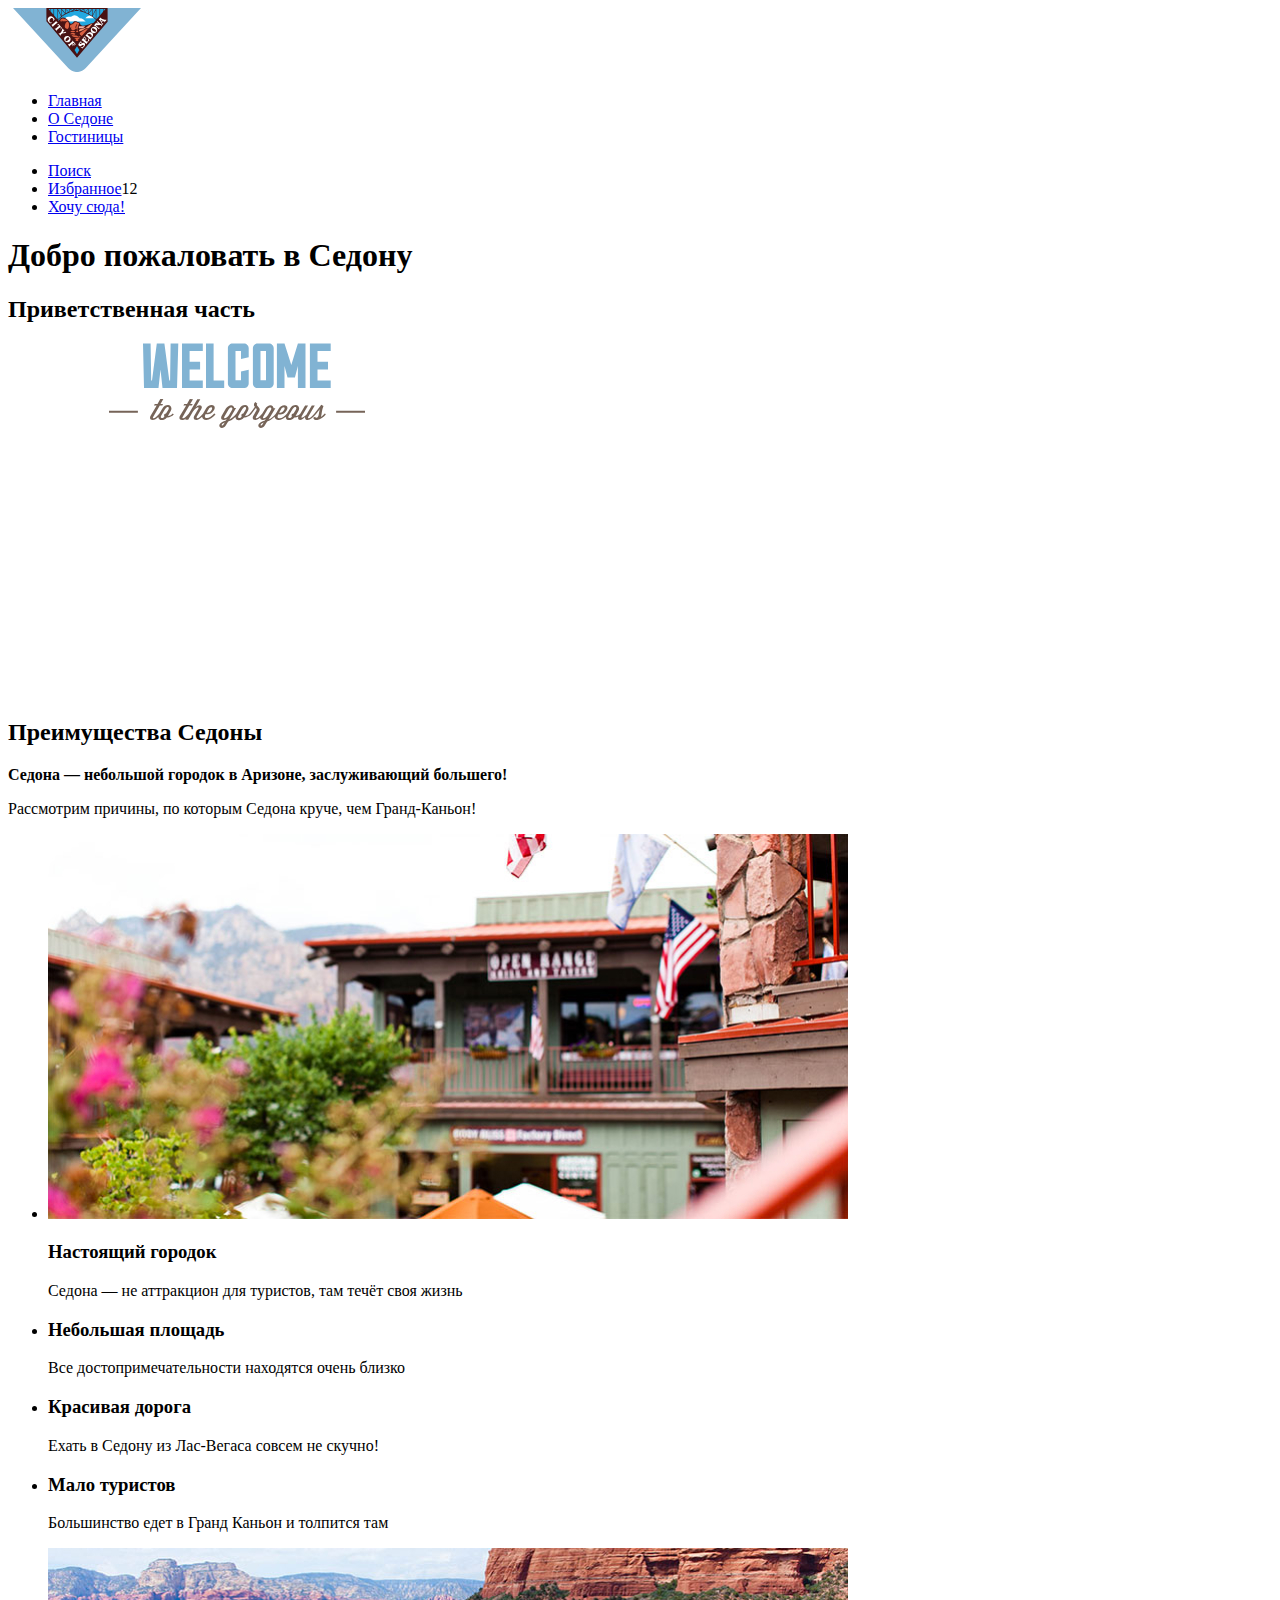
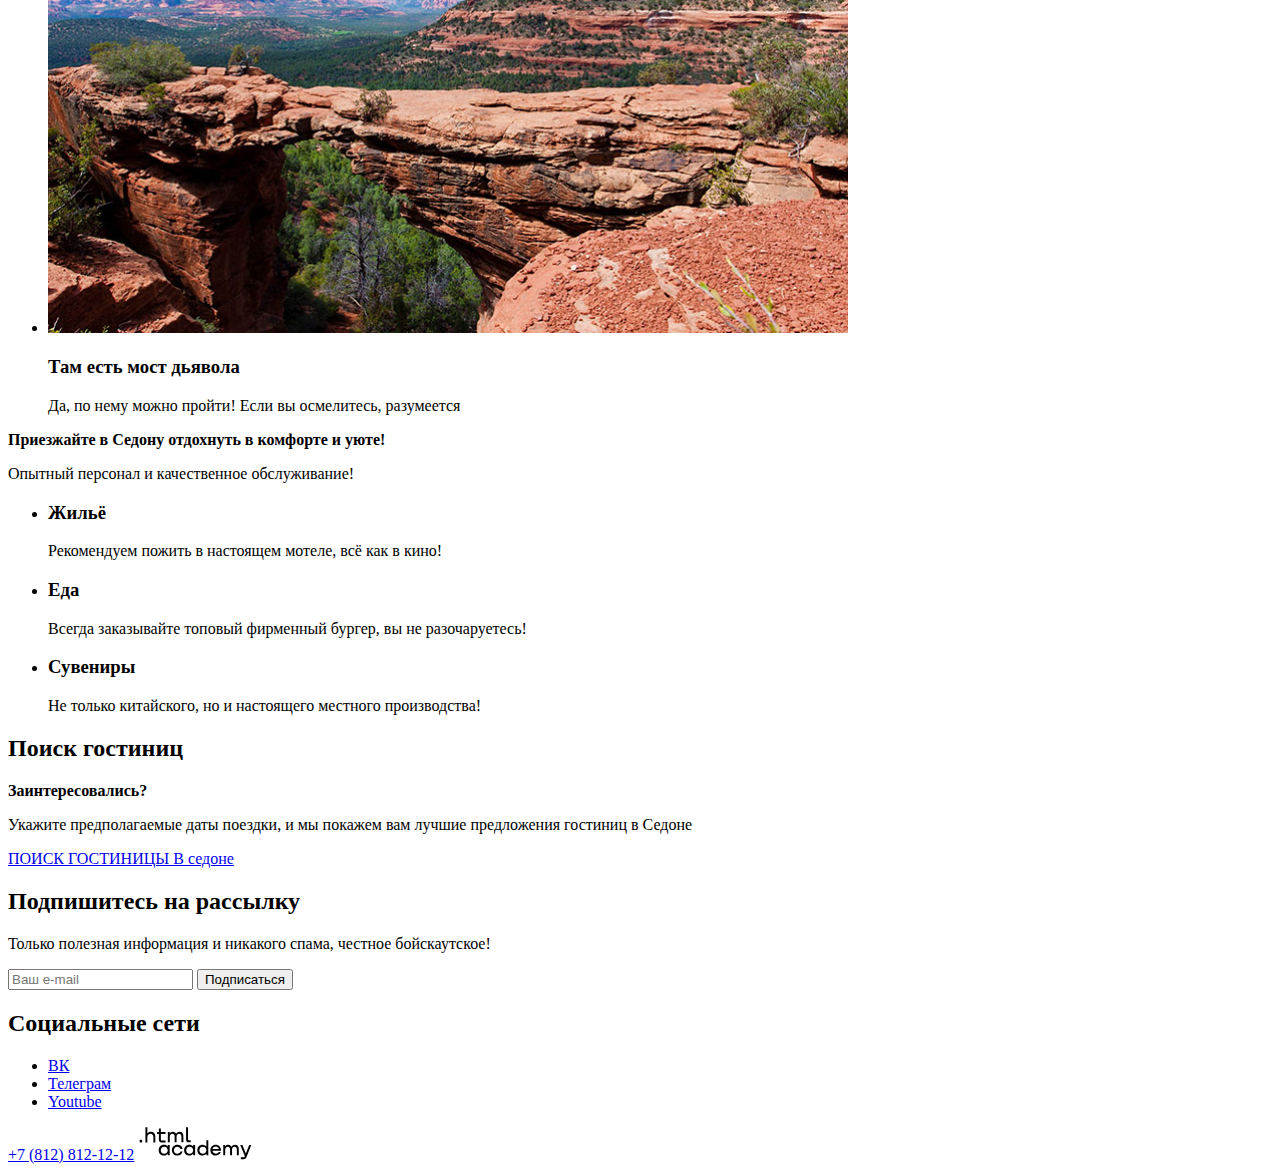
==== index.html @ 22cb0bf2 "Добавляет улучшенные alt подписи к картинкам" ====
<!DOCTYPE html>
<html lang="ru">
  <head>
    <meta charset="utf-8">
    <title>Проект: Седона</title>
  </head>
  <body>
    <header data-test="header" class="page-header">
      <nav class="navigation">
        <a class="city-logo" href="#"><img src="images/logo.svg" width="138" height="64" alt="логотип City of Sedona"></a>
        <ul class="navigation-tabs">
          <li class="navigation-item"><a class="navigation-link active" href="#">Главная</a></li>
          <li class="navigation-item"><a class="navigation-link" href="#">О Седоне</a></li>
          <li class="navigation-item"><a class="navigation-link" href="catalog.html">Гостиницы</a></li>
        </ul>
        <ul class="navigation-list navigation-buttons">
          <li class="navigation-item"><a class="navigation-link" href="#"><span class="visually-hidden">Поиск</span></a></li>
          <li class="navigation-item"><a class="navigation-link" href="#"><span class="visually-hidden">Избранное</span></a><span class="fav_amount">12</span></li>
          <li class="navigation-item"><a class="navigation-link button" href="#">Хочу сюда!</a></li>
        </ul>
      </nav>
    </header>
    <main data-test="main" class="main-index">
      <h1 class="visually-hidden">Добро пожаловать в Седону</h1>
      <section data-test="hero" class="hero">
        <h2 class="visually-hidden">Приветственная часть</h2>
        <img class="welcome text" src="images/welcome.svg" width="458" height="352" alt="Приветственный текст: Welcome to the gorgeous SEDONA. Because the Grand Canyon sucks">
      </section>
      <section data-test="advantages" class="advantages">
        <h2 class="visually-hidden">Преимущества Седоны</h2>
        <b>Седона — небольшой городок в Аризоне, заслуживающий большего!</b>
        <p>Рассмотрим причины, по которым Седона круче, чем Гранд-Каньон!</p>
        <ul class="advantages-list">
          <li class="advantages-item">
            <img class="advantages-img" src="images/buildings.jpg" width="800" height="385" alt="Фото зданий Седоны">
            <h3 class="advantages-title">Настоящий городок</h3>
            <p>Седона — не аттракцион для туристов, там течёт своя жизнь</p>
          </li>
          <li class="advantages-item">
            <h3 class="advantages-title">Небольшая площадь</h3>
            <p>Все достопримечательности находятся очень близко</p>
          </li>
          <li class="advantages-item">
            <h3 class="advantages-title">Красивая дорога</h3>
            <p>Ехать в Седону из Лас-Вегаса совсем не скучно!</p>
          </li>
          <li class="advantages-item">
            <h3 class="advantages-title">Мало туристов</h3>
            <p>Большинство едет в Гранд Каньон и толпится там</p>
          </li>
          <li class="advantages-item">
            <img class="advantages-img" src="images/devil_canyon.jpg" width="800" height="385" alt="Фото ущелья">
            <h3 class="advantages-title">Там есть мост дьявола</h3>
            <p>Да, по нему можно пройти! Если вы осмелитесь, разумеется</p>
          </li>
        </ul>
          <b>Приезжайте в Седону отдохнуть в комфорте и уюте!</b>
          <p>Опытный персонал и качественное обслуживание!</p>
        <ul class="advantages-buttons">
          <li>
            <h3>Жильё</h3>
            <p>Рекомендуем пожить в настоящем мотеле, всё как в кино!</p>
          </li>
          <li>
            <h3>Еда</h3>
            <p>Всегда заказывайте топовый фирменный бургер, вы не разочаруетесь!</p>
          </li>
          <li>
            <h3>Сувениры</h3>
            <p>Не только китайского, но и настоящего местного производства!</p>
          </li>
        </ul>
      </section>
      <section class="room-search" data-test="search">
        <h2 class='visually-hidden'>Поиск гостиниц</h2>
       <b>Заинтересовались?</b>
       <p>Укажите предполагаемые даты поездки, и мы покажем вам лучшие предложения гостиниц в Седоне</p>
        <a href="catalog.html" class="button">ПОИСК ГОСТИНИЦЫ В седоне</a>
      </section>
    </main>
    <footer class="page-footer" data-test="footer">
      <section data-test="subscribe" class="subscription">
        <h2>Подпишитесь на рассылку</h2>
        <p>Только полезная информация и никакого спама, честное бойскаутское!</p>
        <form class="subscription-form" action="https://echo.htmlacademy.ru/" method="post">
          <input class="field" placeholder="Ваш e-mail" name="subscription-email">
          <button class="button subscription-button" type="submit">Подписаться</button>
        </form>
      </section>
      <section class="footer-social">
        <h2 class="visually-hidden">Социальные сети</h2>
        <ul class="footer-social-list">
          <li><a class="button" href="https://vk.com/htmlacademy"><span class="visually-hidden">ВК</span></a></li>
          <li><a class="button" href="https://t.me/htmlacademy"><span class="visually-hidden">Телеграм</span></a></li>
          <li><a class="button" href="https://www.youtube.com/user/htmlacademyru"><span class="visually-hidden">Youtube</span></a></li>
        </ul>
      </section>
      <a class="footer-phone" href="tel:+78128121212">+7 (812) 812-12-12</a>
      <a class="logo-html-academy" href="https://htmlacademy.ru/"><img src='images/html_academy_logo.svg' width="115" height="33" alt='Логотип HTML Academy'></a>
    </footer>
  </body>
</html>
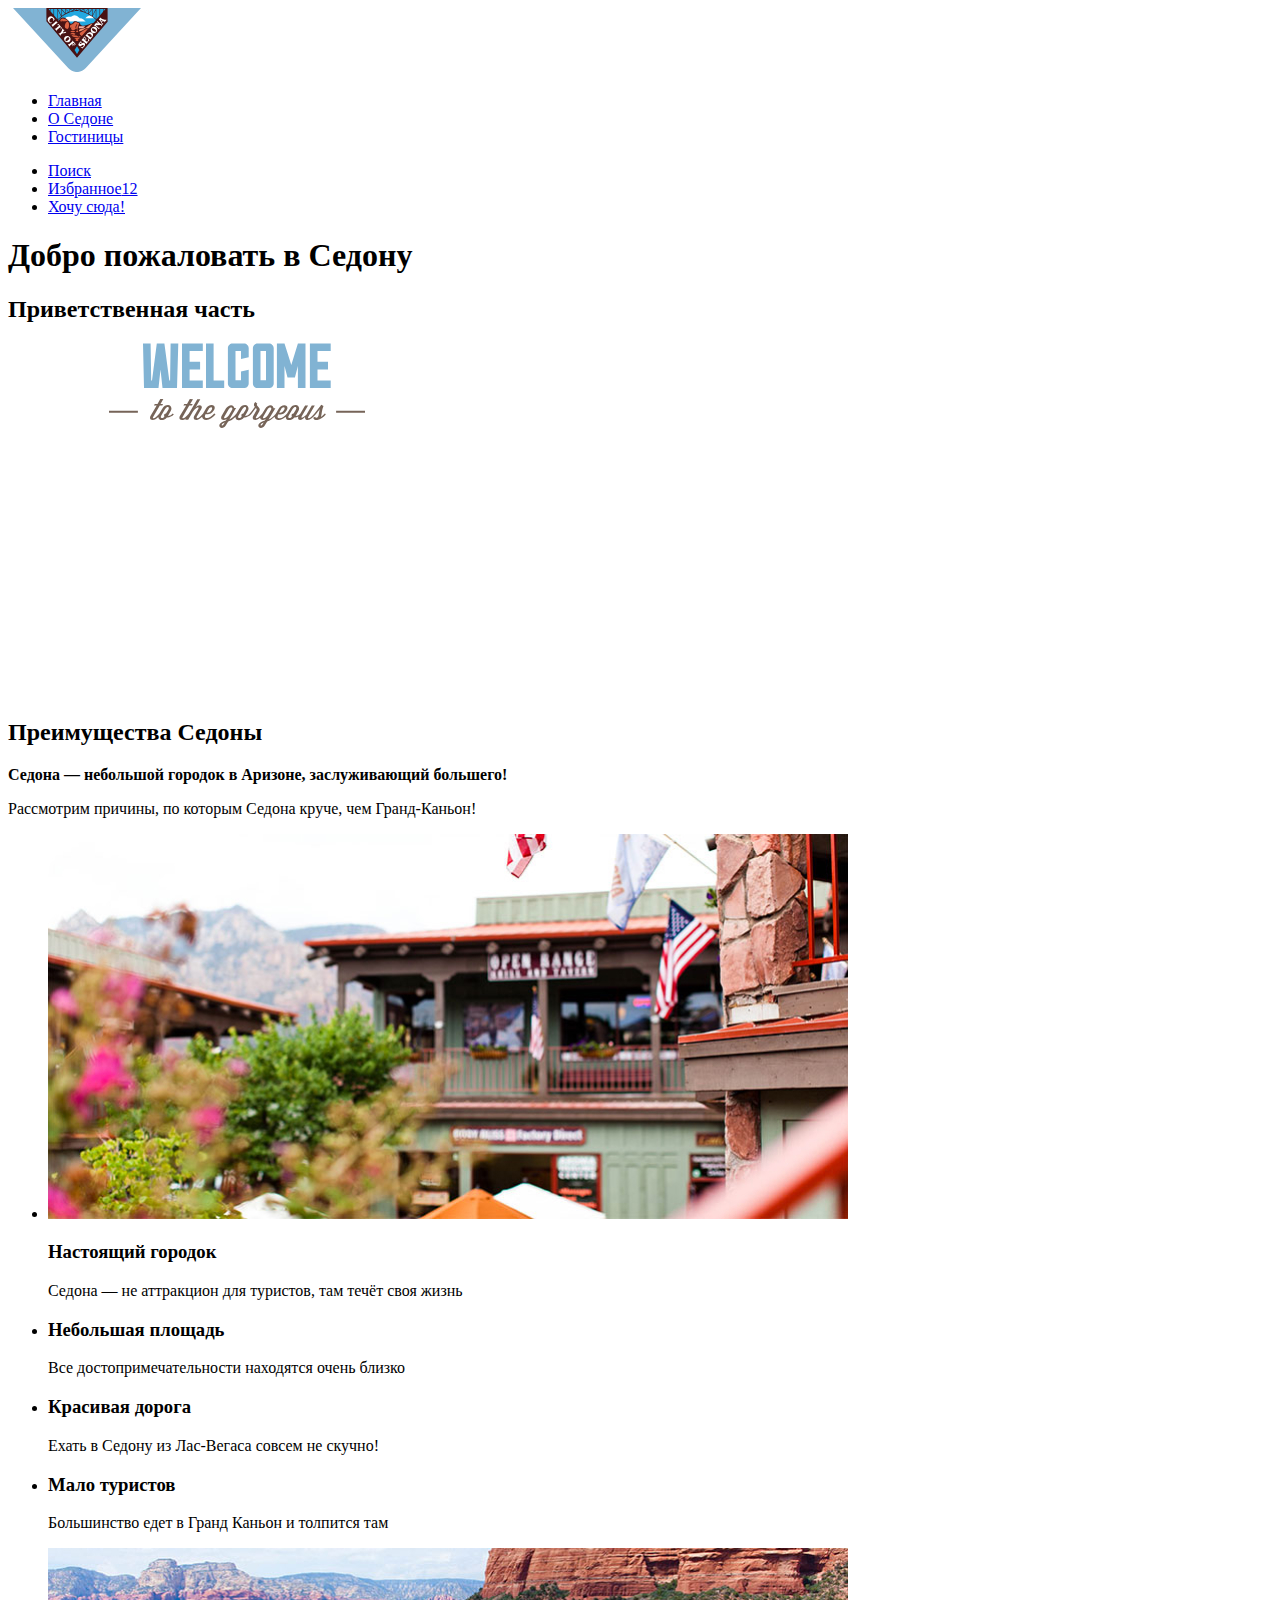
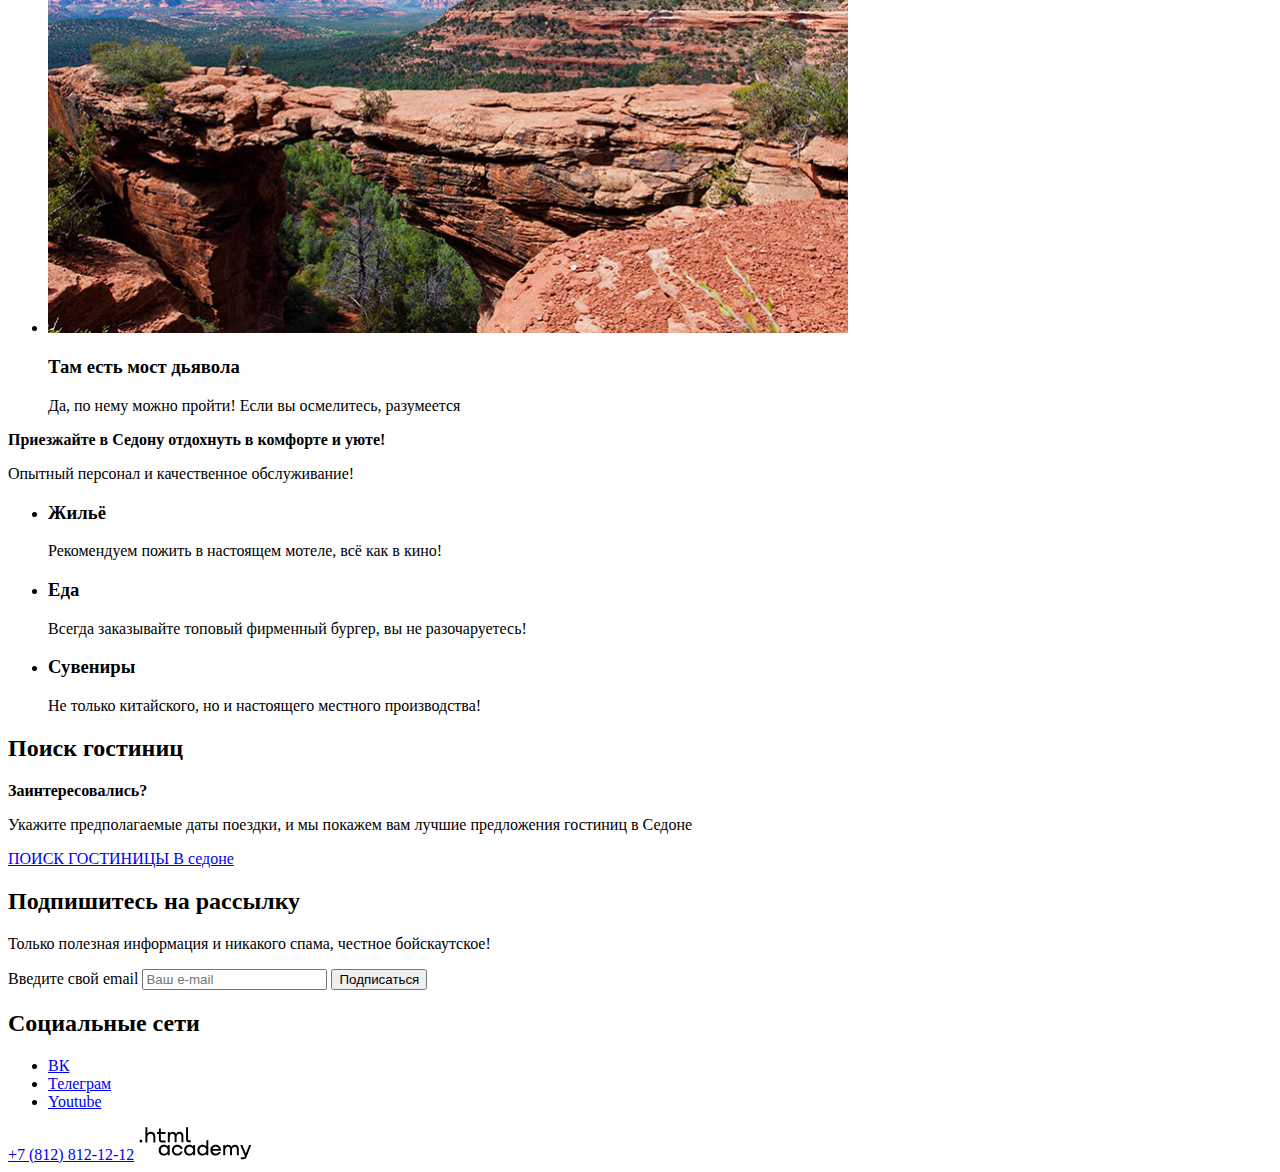
==== commit 52bc626a: "Добавляет разметку с правками после консультации" ====
--- a/index.html
+++ b/index.html
@@ -7,16 +7,30 @@
   <body>
     <header data-test="header" class="page-header">
       <nav class="navigation">
-        <a class="city-logo" href="#"><img src="images/logo.svg" width="138" height="64" alt="логотип City of Sedona"></a>
+        <a class="city-logo" href="index.html">
+          <img src="images/logo.svg" width="138" height="64" alt="логотип City of Sedona">
+        </a>
         <ul class="navigation-tabs">
-          <li class="navigation-item"><a class="navigation-link active" href="#">Главная</a></li>
-          <li class="navigation-item"><a class="navigation-link" href="#">О Седоне</a></li>
-          <li class="navigation-item"><a class="navigation-link" href="catalog.html">Гостиницы</a></li>
+          <li class="navigation-item">
+            <a class="navigation-link active" href="index.html">Главная</a>
+          </li>
+          <li class="navigation-item">
+            <a class="navigation-link" href="#">О Седоне</a>
+          </li>
+          <li class="navigation-item">
+            <a class="navigation-link" href="catalog.html">Гостиницы</a>
+          </li>
         </ul>
         <ul class="navigation-list navigation-buttons">
-          <li class="navigation-item"><a class="navigation-link" href="#"><span class="visually-hidden">Поиск</span></a></li>
-          <li class="navigation-item"><a class="navigation-link" href="#"><span class="visually-hidden">Избранное</span></a><span class="fav_amount">12</span></li>
-          <li class="navigation-item"><a class="navigation-link button" href="#">Хочу сюда!</a></li>
+          <li class="navigation-item">
+            <a class="navigation-link" href="#"><span class="visually-hidden">Поиск</span></a>
+          </li>
+          <li class="navigation-item">
+            <a class="navigation-link" href="#"><span class="visually-hidden">Избранное</span><span class="fav_amount">12</span></a>
+          </li>
+          <li class="navigation-item">
+            <a class="navigation-link button" href="#">Хочу сюда!</a>
+          </li>
         </ul>
       </nav>
     </header>
@@ -24,7 +38,7 @@
       <h1 class="visually-hidden">Добро пожаловать в Седону</h1>
       <section data-test="hero" class="hero">
         <h2 class="visually-hidden">Приветственная часть</h2>
-        <img class="welcome text" src="images/welcome.svg" width="458" height="352" alt="Приветственный текст: Welcome to the gorgeous SEDONA. Because the Grand Canyon sucks">
+        <img class="welcome-text" src="images/welcome.svg" width="458" height="352" alt="Приветственный текст: Welcome to the gorgeous SEDONA. Because the Grand Canyon sucks">
       </section>
       <section data-test="advantages" class="advantages">
         <h2 class="visually-hidden">Преимущества Седоны</h2>
@@ -83,20 +97,29 @@
         <h2>Подпишитесь на рассылку</h2>
         <p>Только полезная информация и никакого спама, честное бойскаутское!</p>
         <form class="subscription-form" action="https://echo.htmlacademy.ru/" method="post">
-          <input class="field" placeholder="Ваш e-mail" name="subscription-email">
+          <label for="mail-field" class="visually-hidden">Введите свой email</label>
+          <input id="mail-field" class="field" placeholder="Ваш e-mail" name="subscription-email">
           <button class="button subscription-button" type="submit">Подписаться</button>
         </form>
       </section>
       <section class="footer-social">
         <h2 class="visually-hidden">Социальные сети</h2>
         <ul class="footer-social-list">
-          <li><a class="button" href="https://vk.com/htmlacademy"><span class="visually-hidden">ВК</span></a></li>
-          <li><a class="button" href="https://t.me/htmlacademy"><span class="visually-hidden">Телеграм</span></a></li>
-          <li><a class="button" href="https://www.youtube.com/user/htmlacademyru"><span class="visually-hidden">Youtube</span></a></li>
+          <li>
+            <a class="button-social" href="https://vk.com/htmlacademy"><span class="visually-hidden">ВК</span></a>
+          </li>
+          <li>
+            <a class="button-social" href="https://t.me/htmlacademy"><span class="visually-hidden">Телеграм</span></a>
+          </li>
+          <li>
+            <a class="button-social" href="https://www.youtube.com/user/htmlacademyru"><span class="visually-hidden">Youtube</span></a>
+          </li>
         </ul>
       </section>
       <a class="footer-phone" href="tel:+78128121212">+7 (812) 812-12-12</a>
-      <a class="logo-html-academy" href="https://htmlacademy.ru/"><img src='images/html_academy_logo.svg' width="115" height="33" alt='Логотип HTML Academy'></a>
+      <a class="logo-html-academy" href="https://htmlacademy.ru/">
+        <img src='images/html_academy_logo.svg' width="115" height="33" alt='Логотип HTML Academy'>
+      </a>
     </footer>
   </body>
 </html>
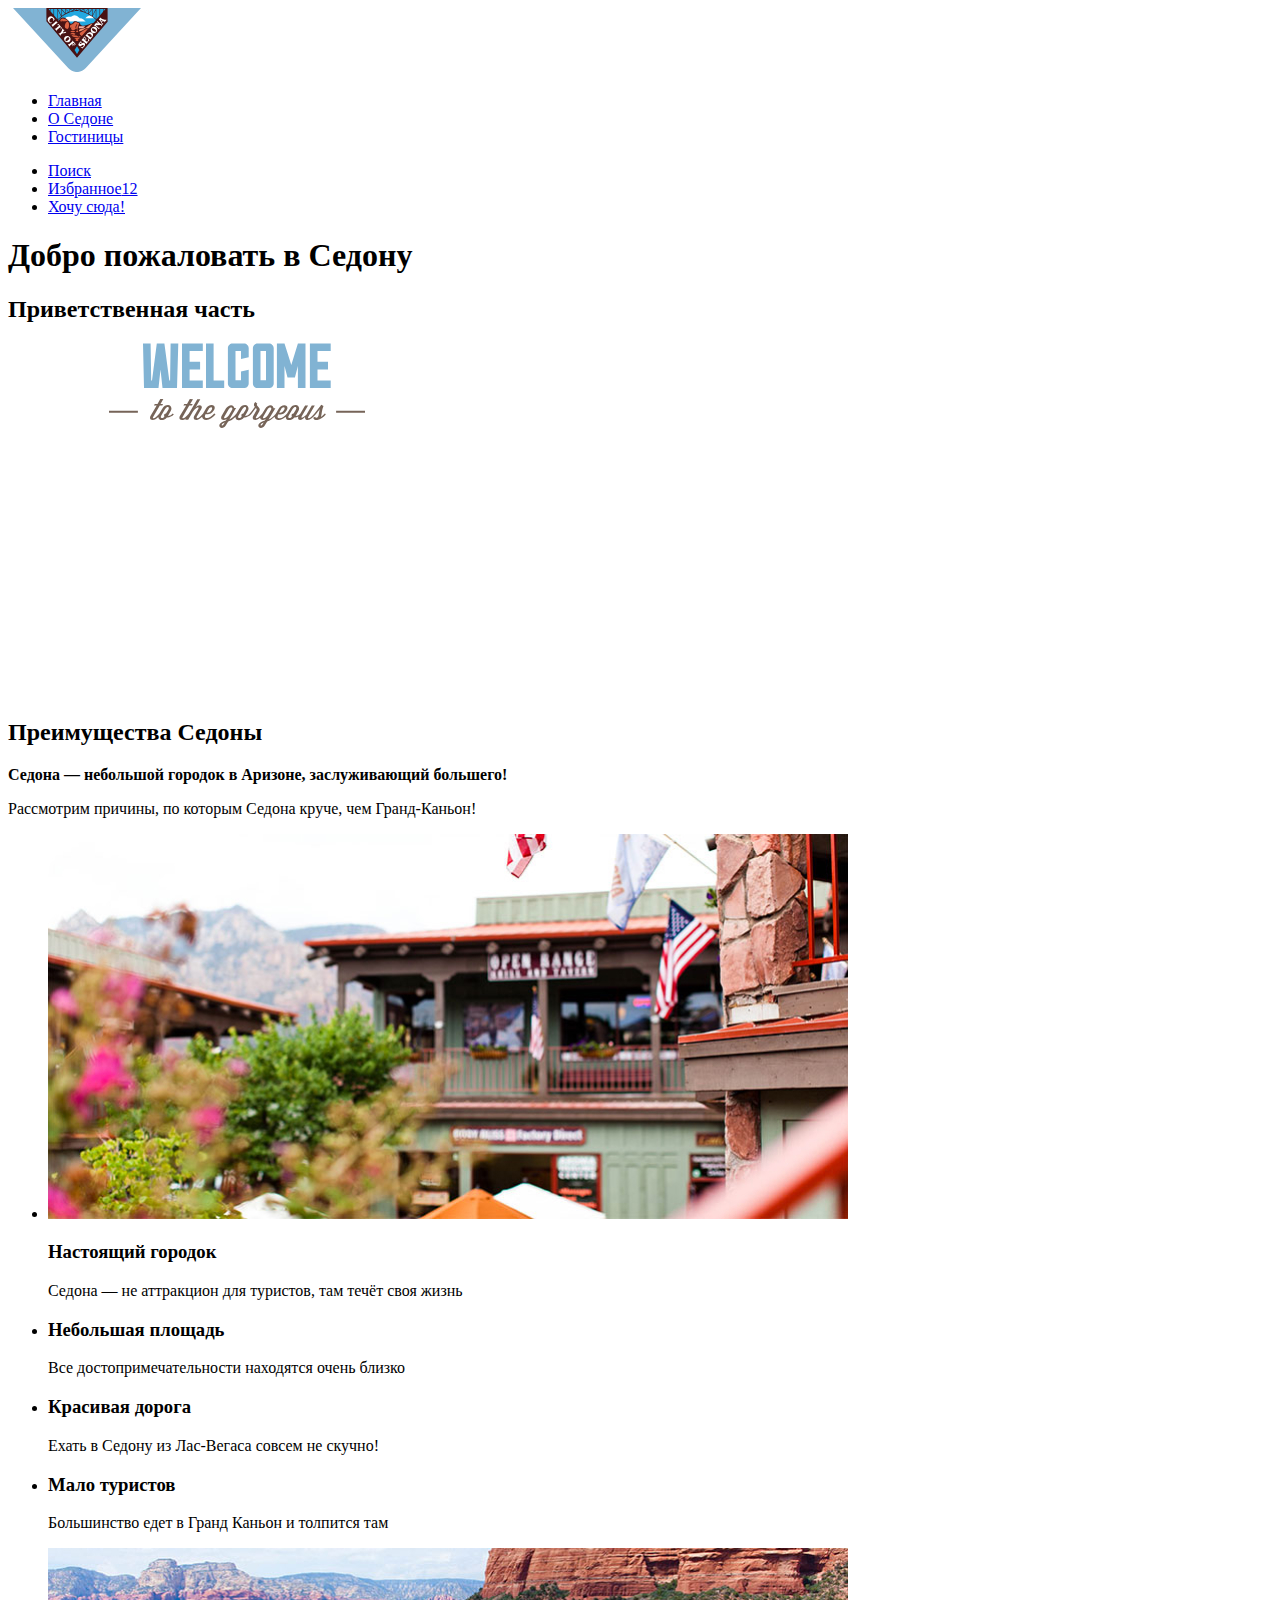
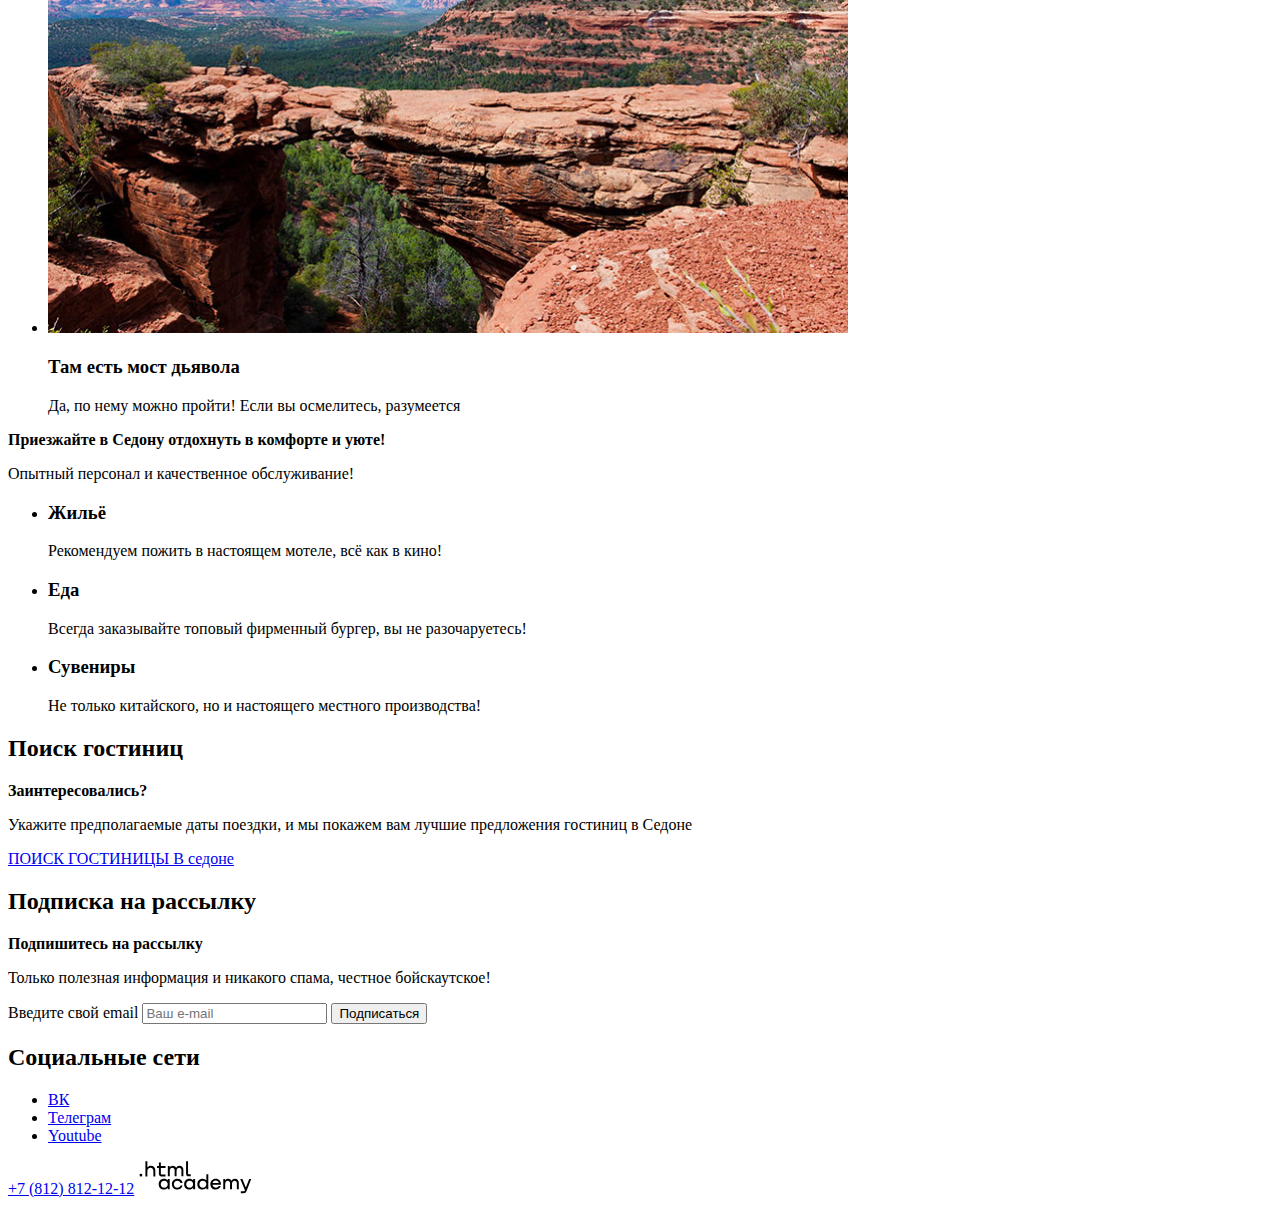
==== commit 907e5d48: "добавляет базовую стилизацию" ====
--- a/index.html
+++ b/index.html
@@ -3,6 +3,7 @@
   <head>
     <meta charset="utf-8">
     <title>Проект: Седона</title>
+    <link rel="stylesheet" href="styles/styles.css">
   </head>
   <body>
     <header data-test="header" class="page-header">
@@ -42,13 +43,15 @@
       </section>
       <section data-test="advantages" class="advantages">
         <h2 class="visually-hidden">Преимущества Седоны</h2>
-        <b>Седона — небольшой городок в Аризоне, заслуживающий большего!</b>
-        <p>Рассмотрим причины, по которым Седона круче, чем Гранд-Каньон!</p>
+        <div class="center-text">
+          <b>Седона — небольшой городок в Аризоне, заслуживающий большего!</b>
+          <p>Рассмотрим причины, по которым Седона круче, чем Гранд-Каньон!</p>
+        </div>
         <ul class="advantages-list">
-          <li class="advantages-item">
+          <li class="advantages-item blue-block">
             <img class="advantages-img" src="images/buildings.jpg" width="800" height="385" alt="Фото зданий Седоны">
-            <h3 class="advantages-title">Настоящий городок</h3>
-            <p>Седона — не аттракцион для туристов, там течёт своя жизнь</p>
+              <h3 class="advantages-title">Настоящий городок</h3>
+              <p>Седона — не аттракцион для туристов, там течёт своя жизнь</p>
           </li>
           <li class="advantages-item">
             <h3 class="advantages-title">Небольшая площадь</h3>
@@ -62,14 +65,16 @@
             <h3 class="advantages-title">Мало туристов</h3>
             <p>Большинство едет в Гранд Каньон и толпится там</p>
           </li>
-          <li class="advantages-item">
+          <li class="advantages-item blue-block">
             <img class="advantages-img" src="images/devil_canyon.jpg" width="800" height="385" alt="Фото ущелья">
-            <h3 class="advantages-title">Там есть мост дьявола</h3>
-            <p>Да, по нему можно пройти! Если вы осмелитесь, разумеется</p>
+              <h3 class="advantages-title">Там есть мост дьявола</h3>
+              <p>Да, по нему можно пройти! Если вы осмелитесь, разумеется</p>
           </li>
         </ul>
+        <div class="center-text">
           <b>Приезжайте в Седону отдохнуть в комфорте и уюте!</b>
           <p>Опытный персонал и качественное обслуживание!</p>
+        </div>
         <ul class="advantages-buttons">
           <li>
             <h3>Жильё</h3>
@@ -87,19 +92,24 @@
       </section>
       <section class="room-search" data-test="search">
         <h2 class='visually-hidden'>Поиск гостиниц</h2>
-       <b>Заинтересовались?</b>
-       <p>Укажите предполагаемые даты поездки, и мы покажем вам лучшие предложения гостиниц в Седоне</p>
-        <a href="catalog.html" class="button">ПОИСК ГОСТИНИЦЫ В седоне</a>
+        <div class="center-text">
+          <b>Заинтересовались?</b>
+          <p>Укажите предполагаемые даты поездки, и мы покажем вам лучшие предложения гостиниц в Седоне</p>
+        </div>
+       <a href="catalog.html" class="button big-button">ПОИСК ГОСТИНИЦЫ В седоне</a>
       </section>
     </main>
     <footer class="page-footer" data-test="footer">
-      <section data-test="subscribe" class="subscription">
-        <h2>Подпишитесь на рассылку</h2>
-        <p>Только полезная информация и никакого спама, честное бойскаутское!</p>
+      <section data-test="subscribe" class="subscription subscription-main">
+        <h2 class="visually-hidden">Подписка на рассылку</h2>
+        <div class="center-text">
+          <b>Подпишитесь на рассылку</b>
+          <p>Только полезная информация и никакого спама, честное бойскаутское!</p>
+        </div>
         <form class="subscription-form" action="https://echo.htmlacademy.ru/" method="post">
           <label for="mail-field" class="visually-hidden">Введите свой email</label>
           <input id="mail-field" class="field" placeholder="Ваш e-mail" name="subscription-email">
-          <button class="button subscription-button" type="submit">Подписаться</button>
+          <button class="button big-button subscription-button blue-button" type="submit">Подписаться</button>
         </form>
       </section>
       <section class="footer-social">
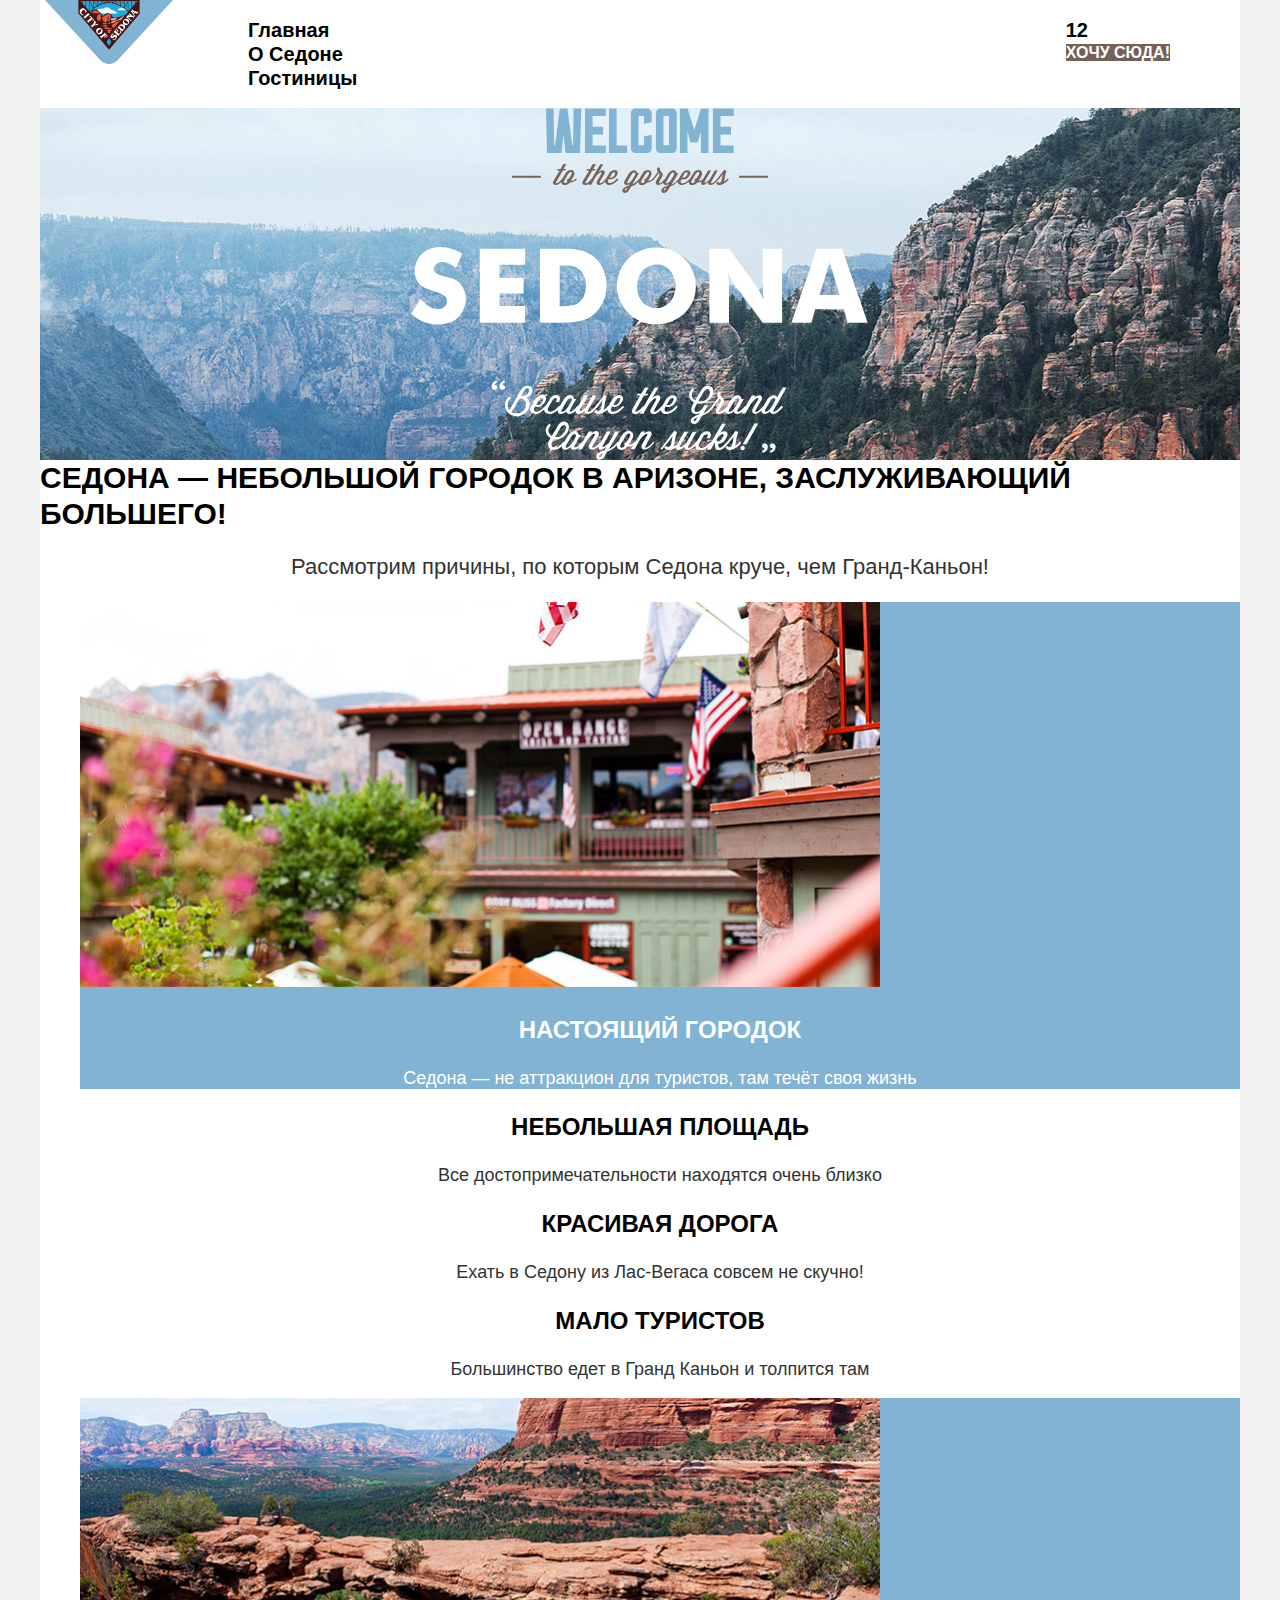
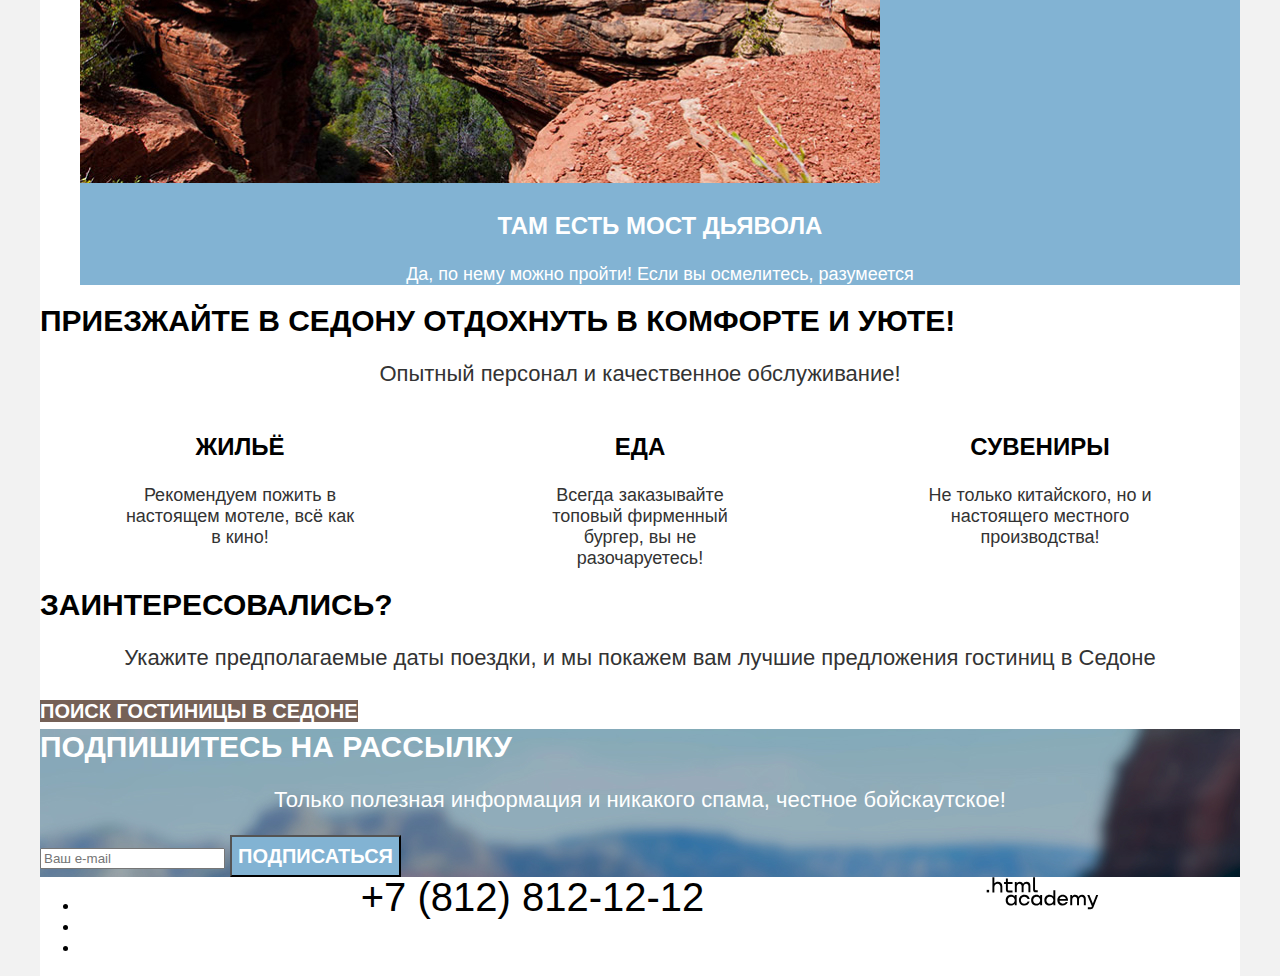
==== commit 41b8eae7: "Добавляет сетку для крупных элементов страниц" ====
--- a/index.html
+++ b/index.html
@@ -112,6 +112,7 @@
           <button class="button big-button subscription-button blue-button" type="submit">Подписаться</button>
         </form>
       </section>
+      <div class="footer-container">
       <section class="footer-social">
         <h2 class="visually-hidden">Социальные сети</h2>
         <ul class="footer-social-list">
@@ -130,6 +131,7 @@
       <a class="logo-html-academy" href="https://htmlacademy.ru/">
         <img src='images/html_academy_logo.svg' width="115" height="33" alt='Логотип HTML Academy'>
       </a>
+      </div>
     </footer>
   </body>
 </html>
--- a/styles/styles.css
+++ b/styles/styles.css
@@ -0,0 +1,309 @@
+@font-face {
+    font-family: "PT Sans";
+    font-style: normal;
+    font-weight: 400;
+    src: url("../fonts/ptsans-400.woff2") format("woff2");
+    font-display: swap;
+  }
+  
+  @font-face {
+    font-family: "PT Sans";
+    font-style: normal;
+    font-weight: 700;
+    src: url("../fonts/ptsans-700.woff2") format("woff2");
+    font-display: swap;
+  }
+
+  html {height: 100%;}
+
+  body {
+    font-family: "PT Sans", sans-serif;
+    font-size: 18px;
+    line-height: 21px;
+    color: #000;
+    background-color: #F2F2F2;
+    margin: 0;
+    display: flex;
+    min-height: 100%;
+    flex-direction: column;
+
+  }
+
+  .page-header {
+    background-color: #fff;
+    width: 1200px;
+    margin: 0 auto;
+  }
+
+  .main-index {
+    background-color: #fff;
+    width: 1200px;
+    margin: 0 auto;
+    flex-grow: 1;
+  }
+
+  .page-footer {
+    background-color: #fff;
+    width: 1200px;
+    margin: 0 auto;
+  }
+
+  .visually-hidden {
+    display: none;
+  }
+
+  .pagination-link {
+    text-decoration: none;
+    color: inherit;
+  }
+
+  .navigation {
+    display: flex;
+  }
+
+  .city-logo {
+    display: block;
+    width: 138px;
+    margin-right: 30px;
+  }
+
+  .navigation-buttons {
+    width: 268 px;
+    margin-right: 70px;
+    margin-left: auto;
+  }
+
+  .welcome-text {
+    display: block;
+    margin: 0 auto;
+  }
+  .navigation-item {
+    list-style: none;
+  }
+
+  .navigation-link {
+    font-weight: 700;
+    line-height: 24px;
+    font-size: 20px;
+    text-transform: capitalize;
+    text-decoration: none;
+    text-align: center;
+    color: inherit;
+  }
+
+  .button {
+    font-family: inherit;
+    font-size: 16px;
+    line-height: 20px;
+    font-weight: 700;
+    text-align: center;
+    color: #fff;
+    text-transform: uppercase;
+    background-color: #756157;
+    text-decoration: none;
+  }
+
+  .hero {
+    background-image: url(../images/index-header-bg.jpg);
+    background-size: 100% auto;
+    background-repeat: no-repeat;
+  }
+
+  .center-text b {
+    font-weight: 700;
+    font-size: 30px;
+    line-height: 36px;
+    text-transform: uppercase;
+    text-align: center;
+  }
+
+  .footer-container {
+    display: flex;
+    width: 1060px;
+    justify-content: space-between;
+  }
+
+  .center-text p {
+    font-weight: 400;
+    font-size: 22px;
+    line-height: 26px;
+    text-align: center;
+    color: #333
+  }
+  
+  .advantages-buttons li {
+    width: 230px;
+  }
+  .advantages-item {
+    list-style: none;
+  }
+
+  .advantages-item h3 {
+    font-weight: 700;
+    font-size: 24px;
+    line-height: 28px;
+    text-transform: uppercase;
+    text-align: center;
+  }
+
+  .advantages-item p {
+    font-weight: 400;
+    font-size: 18px;
+    line-height: 21px;
+    text-align: center;
+    color: #333;
+  }
+
+  .advantages-item.blue-block p{
+    color: #fff;
+    background-color: #82b3d3;
+  }
+
+  .advantages-item.blue-block {
+    color: #fff;
+    background-color: #82b3d3;
+  }
+
+  .advantages-buttons {
+    list-style: none;
+    padding: 0;
+    margin: 0;
+    display: flex;
+    justify-content: space-around;
+  }
+
+  .advantages-buttons h3 {
+    font-size: 24px;
+    line-height: 28px;
+    text-transform: uppercase;
+    text-align: center;
+  }
+
+  .advantages-buttons p {
+    color: #333;
+    font-size: 18px;
+    line-height: 21px;
+    text-align: center;
+  }
+
+  .big-button {
+    font-size: 20px;
+    line-height: 36px;
+  }
+
+  .subscription-main {
+    background-image: url(../images/subscribe-bg.jpg);
+    background-size: 100% auto;
+    background-repeat: no-repeat;
+  }
+
+  .subscription-main .center-text {
+    color: #fff
+  }
+
+  .subscription-main .center-text p {
+    color: #fff
+  }
+
+  .blue-button {
+    background-color: #82b3d3;
+  }
+
+  .footer-phone {
+    font-size: 40px;
+    text-decoration: none;
+    text-transform: uppercase;
+    text-align: center;
+    line-height: 40px;
+    color: inherit;
+  }
+
+  .main-inner {
+    background-image: url(../images/filter-bg.jpg);
+    background-size: 100% auto;
+    background-repeat: no-repeat; 
+    width: 1200px;
+    margin: 0 auto;
+    flex-grow: 1;
+  }
+
+  .inner-header {
+    color: #fff;
+    background-color: grey;
+  }
+
+  .filter {
+    color: #fff;
+    background-color: grey;
+  }
+
+  .inner-title {
+    font-size: 60px;
+    line-height: 78px;
+  }
+
+  .breadcrumbs-link {
+    font-size: 16px;
+    line-height: 21px;
+  }
+
+  .filter-title {
+    font-size: 20px;
+    line-height: 24px;
+  }
+
+  .control {
+    font-size: 18px;
+    line-height: 23px;
+  }
+
+  .transparent-button{
+    background-color: unset;
+  }
+
+  .catalog-info {
+    color: #000;
+    font-size: 30px;
+    line-height: 36px;
+    text-transform: uppercase;
+    font-weight: 700;
+  }
+
+  .object-card-link {
+    font-weight: 700;
+    font-size: 24px;
+    line-height: 28px;
+    text-decoration: none;
+    color: inherit;
+  }
+
+  .object-type {
+    font-weight: 400;
+    font-size: 18px;
+    line-height: 21px;
+  }
+
+  .product-card-price {
+    font-weight: 400;
+    font-size: 18px;
+    line-height: 21px;
+    text-align: right;
+  }
+
+  .green-button {
+    background-color: #7db54f;
+  }
+
+  .rating {
+    font-weight: 400;
+    font-size: 16px;
+    line-height: 20px;
+    text-transform: uppercase;
+    text-align: center;
+    background-color: #f2f2f2;
+  }
+
+  .grey-button {
+    background-color: #f2f2f2;
+    color: inherit;
+  }
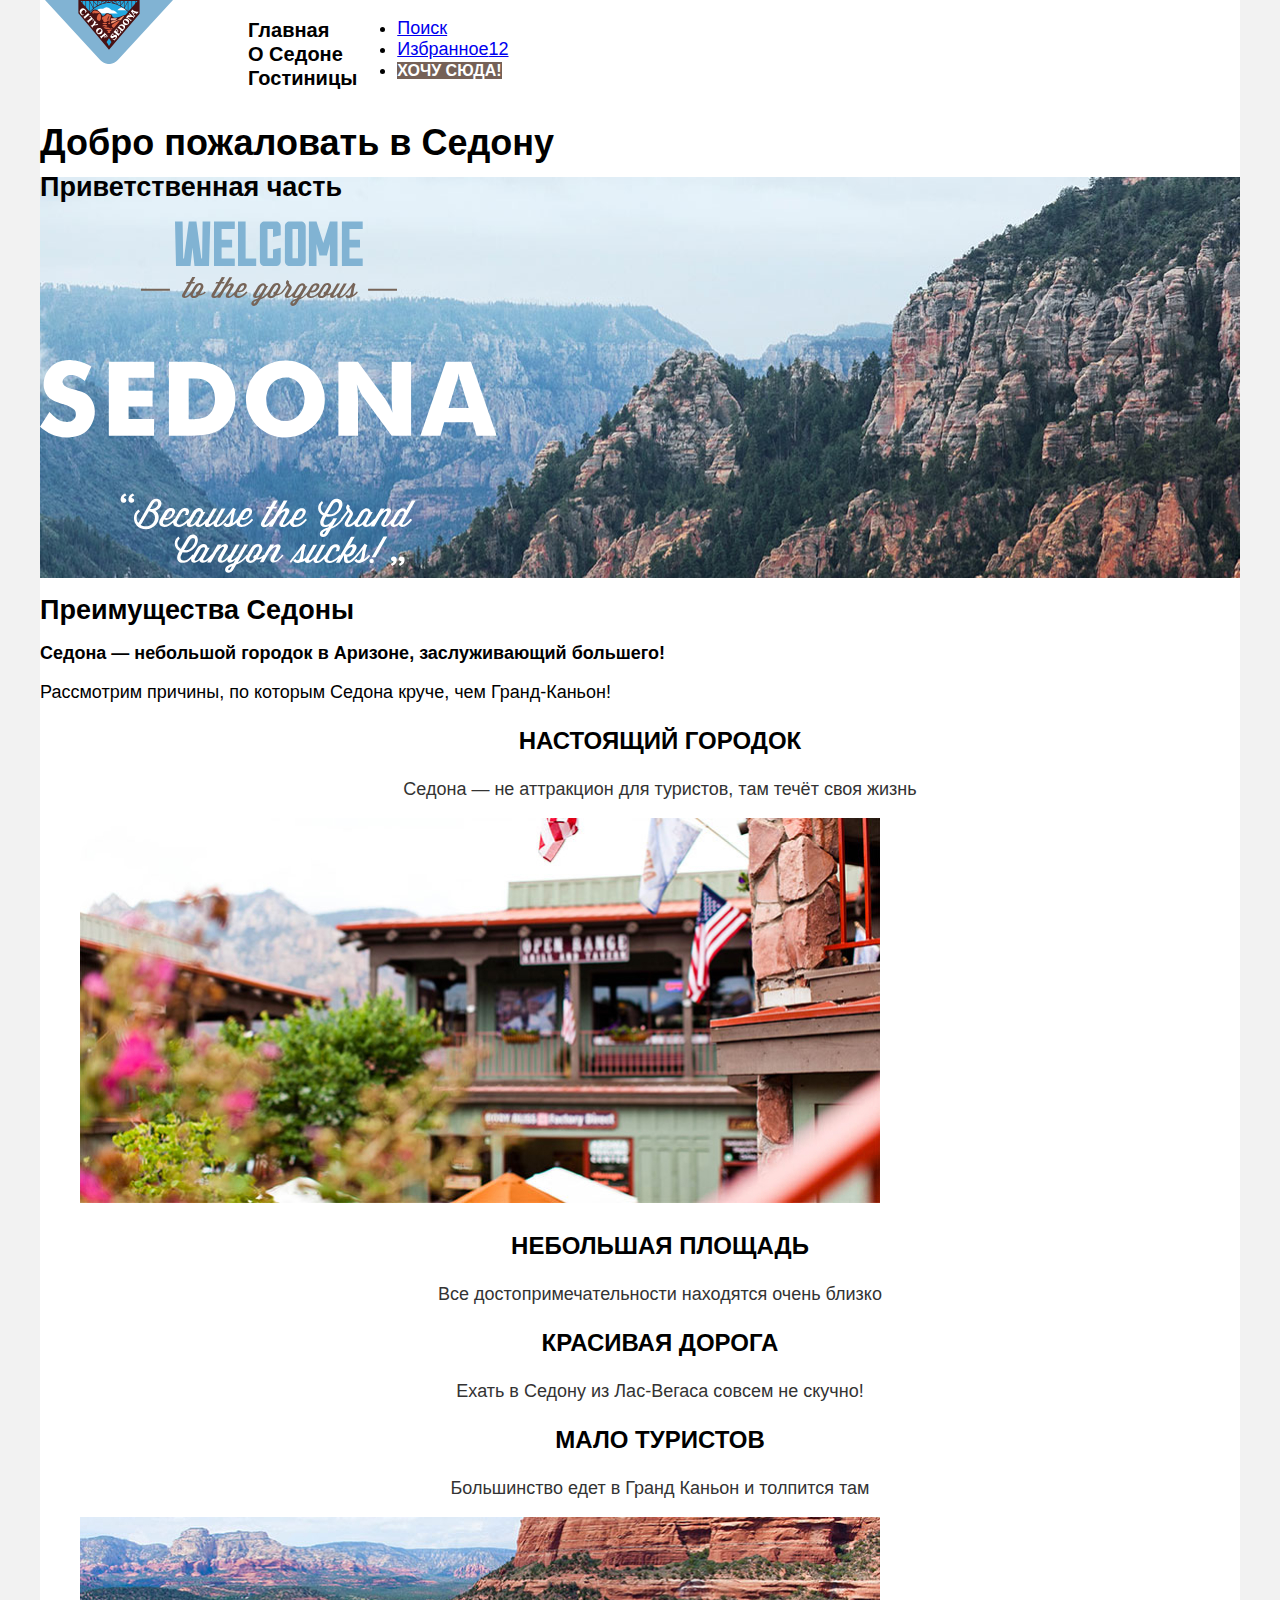
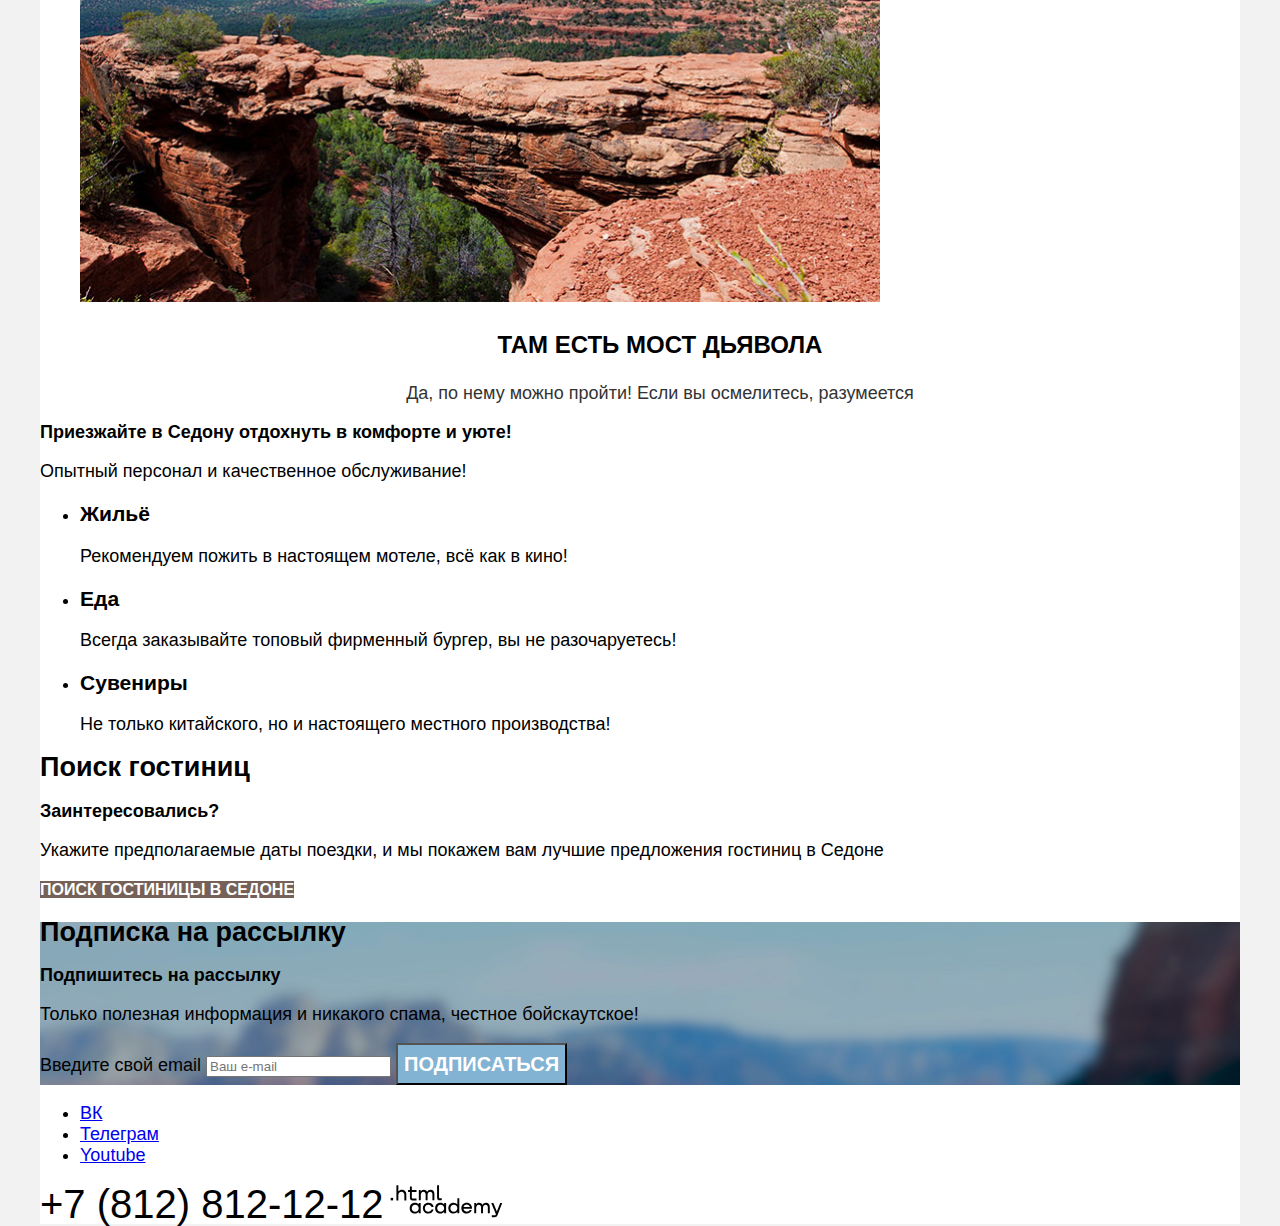
==== commit 686f2b30: "Добавляет флексы на крупные элементы" ====
--- a/index.html
+++ b/index.html
@@ -1,137 +1,142 @@
 <!DOCTYPE html>
 <html lang="ru">
-  <head>
-    <meta charset="utf-8">
-    <title>Проект: Седона</title>
-    <link rel="stylesheet" href="styles/styles.css">
-  </head>
-  <body>
-    <header data-test="header" class="page-header">
-      <nav class="navigation">
-        <a class="city-logo" href="index.html">
-          <img src="images/logo.svg" width="138" height="64" alt="логотип City of Sedona">
-        </a>
-        <ul class="navigation-tabs">
-          <li class="navigation-item">
-            <a class="navigation-link active" href="index.html">Главная</a>
+
+<head>
+  <meta charset="utf-8">
+  <title>Проект: Седона</title>
+  <link rel="stylesheet" href="styles/styles.css">
+</head>
+
+<body>
+  <header data-test="header" class="page-header">
+    <nav class="navigation">
+      <a class="city-logo" href="index.html">
+        <img src="images/logo.svg" width="138" height="64" alt="логотип City of Sedona">
+      </a>
+      <ul class="navigation-tabs">
+        <li class="navigation-item">
+          <a class="navigation-link navigation-link-active" href="index.html">Главная</a>
+        </li>
+        <li class="navigation-item">
+          <a class="navigation-link" href="#">О Седоне</a>
+        </li>
+        <li class="navigation-item">
+          <a class="navigation-link" href="catalog.html">Гостиницы</a>
+        </li>
+      </ul>
+      <ul class="navigation-list">
+        <li class="navigation-element">
+          <a class="navigation-element-link" href="#"><span class="visually-hidden">Поиск</span></a>
+        </li>
+        <li class="navigation-element">
+          <a class="navigation-element-link" href="#"><span class="visually-hidden">Избранное</span><span
+              class="fav_amount">12</span></a>
+        </li>
+        <li class="navigation-element">
+          <a class="button navigation-button" href="#">Хочу сюда!</a>
+        </li>
+      </ul>
+    </nav>
+  </header>
+  <main data-test="main" class="main-index">
+    <h1 class="visually-hidden">Добро пожаловать в Седону</h1>
+    <section data-test="hero" class="hero">
+      <h2 class="visually-hidden">Приветственная часть</h2>
+      <img class="welcome-text-img" src="images/welcome.svg" width="458" height="352"
+        alt="Приветственный текст: Welcome to the gorgeous SEDONA. Because the Grand Canyon sucks">
+    </section>
+    <section data-test="advantages" class="advantages">
+      <h2 class="visually-hidden">Преимущества Седоны</h2>
+      <div class="billboard">
+        <b>Седона — небольшой городок в Аризоне, заслуживающий большего!</b>
+        <p>Рассмотрим причины, по которым Седона круче, чем Гранд-Каньон!</p>
+      </div>
+      <ul class="advantages-list">
+        <li class="advantages-item big-block">
+          <div class="advantages-item-wrapper">
+          <h3 class="advantages-title">Настоящий городок</h3>
+          <p>Седона — не аттракцион для туристов, там течёт своя жизнь</p>
+          </div>
+          <img class="advantages-img" src="images/buildings.jpg" width="800" height="385" alt="Фото зданий Седоны">
+        </li>
+        <li class="advantages-item">
+          <h3 class="advantages-title">Небольшая площадь</h3>
+          <p>Все достопримечательности находятся очень близко</p>
+        </li>
+        <li class="advantages-item">
+          <h3 class="advantages-title">Красивая дорога</h3>
+          <p>Ехать в Седону из Лас-Вегаса совсем не скучно!</p>
+        </li>
+        <li class="advantages-item">
+          <h3 class="advantages-title">Мало туристов</h3>
+          <p>Большинство едет в Гранд Каньон и толпится там</p>
+        </li>
+        <li class="advantages-item big-block">
+          <img class="advantages-img" src="images/devil_canyon.jpg" width="800" height="385" alt="Фото ущелья">
+          <div class="advantages-item-wrapper">
+          <h3 class="advantages-title">Там есть мост дьявола</h3>
+          <p>Да, по нему можно пройти! Если вы осмелитесь, разумеется</p>
+          </div>
+        </li>
+      </ul>
+      <div class="billboard">
+        <b>Приезжайте в Седону отдохнуть в комфорте и уюте!</b>
+        <p>Опытный персонал и качественное обслуживание!</p>
+      </div>
+      <ul class="services-list">
+        <li>
+          <h3>Жильё</h3>
+          <p>Рекомендуем пожить в настоящем мотеле, всё как в кино!</p>
+        </li>
+        <li>
+          <h3>Еда</h3>
+          <p>Всегда заказывайте топовый фирменный бургер, вы не разочаруетесь!</p>
+        </li>
+        <li>
+          <h3>Сувениры</h3>
+          <p>Не только китайского, но и настоящего местного производства!</p>
+        </li>
+      </ul>
+    </section>
+    <section class="room-search" data-test="search">
+      <h2 class='visually-hidden'>Поиск гостиниц</h2>
+      <div class="billboard">
+        <b>Заинтересовались?</b>
+        <p>Укажите предполагаемые даты поездки, и мы покажем вам лучшие предложения гостиниц в Седоне</p>
+      </div>
+      <a href="catalog.html" class="button room-search-button">ПОИСК ГОСТИНИЦЫ В седоне</a>
+    </section>
+    <section data-test="subscribe" class="subscription-main">
+      <h2 class="visually-hidden">Подписка на рассылку</h2>
+      <div class="billboard">
+        <b>Подпишитесь на рассылку</b>
+        <p>Только полезная информация и никакого спама, честное бойскаутское!</p>
+      </div>
+      <form class="subscription-form" action="https://echo.htmlacademy.ru/" method="post">
+        <label for="mail-field" class="visually-hidden">Введите свой email</label>
+        <input id="mail-field" class="subscription-input" placeholder="Ваш e-mail" name="subscription-email">
+        <button class="button big-button subscription-button blue-button" type="submit">Подписаться</button>
+      </form>
+    </section>
+  </main>
+  <footer class="page-footer" data-test="footer">
+        <ul class="footer-social-list">
+          <li>
+            <a class="social-item" href="https://vk.com/htmlacademy"><span class="visually-hidden">ВК</span></a>
           </li>
-          <li class="navigation-item">
-            <a class="navigation-link" href="#">О Седоне</a>
+          <li>
+            <a class="social-item" href="https://t.me/htmlacademy"><span class="visually-hidden">Телеграм</span></a>
           </li>
-          <li class="navigation-item">
-            <a class="navigation-link" href="catalog.html">Гостиницы</a>
+          <li>
+            <a class="social-item" href="https://www.youtube.com/user/htmlacademyru"><span
+                class="visually-hidden">Youtube</span></a>
           </li>
         </ul>
-        <ul class="navigation-list navigation-buttons">
-          <li class="navigation-item">
-            <a class="navigation-link" href="#"><span class="visually-hidden">Поиск</span></a>
-          </li>
-          <li class="navigation-item">
-            <a class="navigation-link" href="#"><span class="visually-hidden">Избранное</span><span class="fav_amount">12</span></a>
-          </li>
-          <li class="navigation-item">
-            <a class="navigation-link button" href="#">Хочу сюда!</a>
-          </li>
-        </ul>
-      </nav>
-    </header>
-    <main data-test="main" class="main-index">
-      <h1 class="visually-hidden">Добро пожаловать в Седону</h1>
-      <section data-test="hero" class="hero">
-        <h2 class="visually-hidden">Приветственная часть</h2>
-        <img class="welcome-text" src="images/welcome.svg" width="458" height="352" alt="Приветственный текст: Welcome to the gorgeous SEDONA. Because the Grand Canyon sucks">
-      </section>
-      <section data-test="advantages" class="advantages">
-        <h2 class="visually-hidden">Преимущества Седоны</h2>
-        <div class="center-text">
-          <b>Седона — небольшой городок в Аризоне, заслуживающий большего!</b>
-          <p>Рассмотрим причины, по которым Седона круче, чем Гранд-Каньон!</p>
-        </div>
-        <ul class="advantages-list">
-          <li class="advantages-item blue-block">
-            <img class="advantages-img" src="images/buildings.jpg" width="800" height="385" alt="Фото зданий Седоны">
-              <h3 class="advantages-title">Настоящий городок</h3>
-              <p>Седона — не аттракцион для туристов, там течёт своя жизнь</p>
-          </li>
-          <li class="advantages-item">
-            <h3 class="advantages-title">Небольшая площадь</h3>
-            <p>Все достопримечательности находятся очень близко</p>
-          </li>
-          <li class="advantages-item">
-            <h3 class="advantages-title">Красивая дорога</h3>
-            <p>Ехать в Седону из Лас-Вегаса совсем не скучно!</p>
-          </li>
-          <li class="advantages-item">
-            <h3 class="advantages-title">Мало туристов</h3>
-            <p>Большинство едет в Гранд Каньон и толпится там</p>
-          </li>
-          <li class="advantages-item blue-block">
-            <img class="advantages-img" src="images/devil_canyon.jpg" width="800" height="385" alt="Фото ущелья">
-              <h3 class="advantages-title">Там есть мост дьявола</h3>
-              <p>Да, по нему можно пройти! Если вы осмелитесь, разумеется</p>
-          </li>
-        </ul>
-        <div class="center-text">
-          <b>Приезжайте в Седону отдохнуть в комфорте и уюте!</b>
-          <p>Опытный персонал и качественное обслуживание!</p>
-        </div>
-        <ul class="advantages-buttons">
-          <li>
-            <h3>Жильё</h3>
-            <p>Рекомендуем пожить в настоящем мотеле, всё как в кино!</p>
-          </li>
-          <li>
-            <h3>Еда</h3>
-            <p>Всегда заказывайте топовый фирменный бургер, вы не разочаруетесь!</p>
-          </li>
-          <li>
-            <h3>Сувениры</h3>
-            <p>Не только китайского, но и настоящего местного производства!</p>
-          </li>
-        </ul>
-      </section>
-      <section class="room-search" data-test="search">
-        <h2 class='visually-hidden'>Поиск гостиниц</h2>
-        <div class="center-text">
-          <b>Заинтересовались?</b>
-          <p>Укажите предполагаемые даты поездки, и мы покажем вам лучшие предложения гостиниц в Седоне</p>
-        </div>
-       <a href="catalog.html" class="button big-button">ПОИСК ГОСТИНИЦЫ В седоне</a>
-      </section>
-    </main>
-    <footer class="page-footer" data-test="footer">
-      <section data-test="subscribe" class="subscription subscription-main">
-        <h2 class="visually-hidden">Подписка на рассылку</h2>
-        <div class="center-text">
-          <b>Подпишитесь на рассылку</b>
-          <p>Только полезная информация и никакого спама, честное бойскаутское!</p>
-        </div>
-        <form class="subscription-form" action="https://echo.htmlacademy.ru/" method="post">
-          <label for="mail-field" class="visually-hidden">Введите свой email</label>
-          <input id="mail-field" class="field" placeholder="Ваш e-mail" name="subscription-email">
-          <button class="button big-button subscription-button blue-button" type="submit">Подписаться</button>
-        </form>
-      </section>
-      <div class="footer-container">
-      <section class="footer-social">
-        <h2 class="visually-hidden">Социальные сети</h2>
-        <ul class="footer-social-list">
-          <li>
-            <a class="button-social" href="https://vk.com/htmlacademy"><span class="visually-hidden">ВК</span></a>
-          </li>
-          <li>
-            <a class="button-social" href="https://t.me/htmlacademy"><span class="visually-hidden">Телеграм</span></a>
-          </li>
-          <li>
-            <a class="button-social" href="https://www.youtube.com/user/htmlacademyru"><span class="visually-hidden">Youtube</span></a>
-          </li>
-        </ul>
-      </section>
       <a class="footer-phone" href="tel:+78128121212">+7 (812) 812-12-12</a>
       <a class="logo-html-academy" href="https://htmlacademy.ru/">
         <img src='images/html_academy_logo.svg' width="115" height="33" alt='Логотип HTML Academy'>
       </a>
-      </div>
-    </footer>
-  </body>
+  </footer>
+</body>
+
 </html>
--- a/styles/styles.css
+++ b/styles/styles.css
@@ -5,7 +5,7 @@
     src: url("../fonts/ptsans-400.woff2") format("woff2");
     font-display: swap;
   }
-  
+
   @font-face {
     font-family: "PT Sans";
     font-style: normal;
@@ -21,7 +21,7 @@
     font-size: 18px;
     line-height: 21px;
     color: #000;
-    background-color: #F2F2F2;
+    background-color: #f2f2f2;
     margin: 0;
     display: flex;
     min-height: 100%;
@@ -30,26 +30,22 @@
   }
 
   .page-header {
-    background-color: #fff;
+    background-color: #ffffff;
     width: 1200px;
     margin: 0 auto;
   }
 
   .main-index {
-    background-color: #fff;
+    background-color: #ffffff;
     width: 1200px;
     margin: 0 auto;
     flex-grow: 1;
   }
 
   .page-footer {
-    background-color: #fff;
+    background-color: #ffffff;
     width: 1200px;
     margin: 0 auto;
-  }
-
-  .visually-hidden {
-    display: none;
   }
 
   .pagination-link {
@@ -104,7 +100,7 @@
   }
 
   .hero {
-    background-image: url(../images/index-header-bg.jpg);
+    background-image: url("../images/index-header-bg.jpg");
     background-size: 100% auto;
     background-repeat: no-repeat;
   }
@@ -128,9 +124,9 @@
     font-size: 22px;
     line-height: 26px;
     text-align: center;
-    color: #333
-  }
-  
+    color: #333333
+  }
+
   .advantages-buttons li {
     width: 230px;
   }
@@ -151,16 +147,16 @@
     font-size: 18px;
     line-height: 21px;
     text-align: center;
-    color: #333;
+    color: #333333;
   }
 
   .advantages-item.blue-block p{
-    color: #fff;
+    color: #ffffff;
     background-color: #82b3d3;
   }
 
   .advantages-item.blue-block {
-    color: #fff;
+    color: #ffffff;
     background-color: #82b3d3;
   }
 
@@ -180,7 +176,7 @@
   }
 
   .advantages-buttons p {
-    color: #333;
+    color: #333333;
     font-size: 18px;
     line-height: 21px;
     text-align: center;
@@ -192,17 +188,17 @@
   }
 
   .subscription-main {
-    background-image: url(../images/subscribe-bg.jpg);
+    background-image: url("../images/subscribe-bg.jpg");
     background-size: 100% auto;
     background-repeat: no-repeat;
   }
 
   .subscription-main .center-text {
-    color: #fff
+    color: #ffffff
   }
 
   .subscription-main .center-text p {
-    color: #fff
+    color: #ffffff
   }
 
   .blue-button {
@@ -219,22 +215,22 @@
   }
 
   .main-inner {
-    background-image: url(../images/filter-bg.jpg);
+    background-image: url("../images/filter-bg.jpg");
+
     background-size: 100% auto;
-    background-repeat: no-repeat; 
+    background-repeat: no-repeat;
     width: 1200px;
     margin: 0 auto;
     flex-grow: 1;
   }
 
   .inner-header {
-    color: #fff;
-    background-color: grey;
+    color: #ffffff;
   }
 
   .filter {
-    color: #fff;
-    background-color: grey;
+    color: #ffffff;
+    background-color: #808080;
   }
 
   .inner-title {
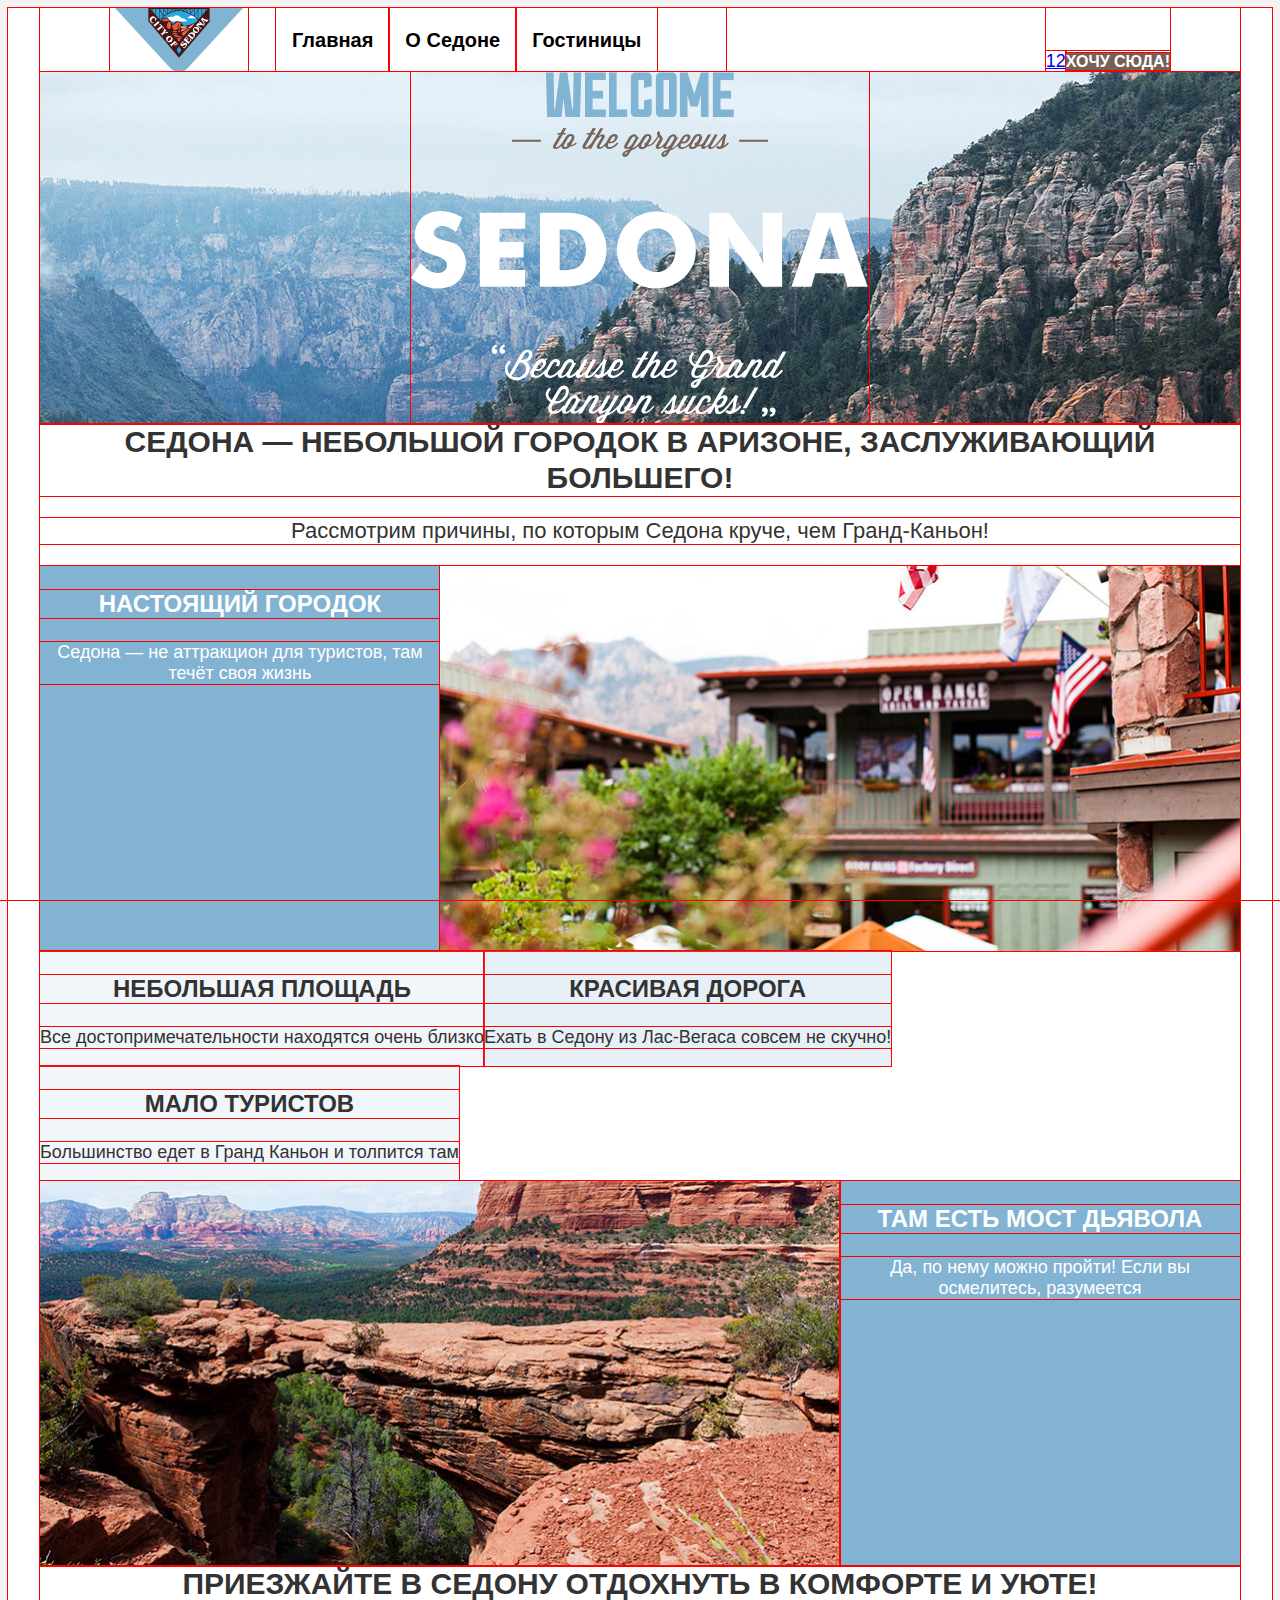
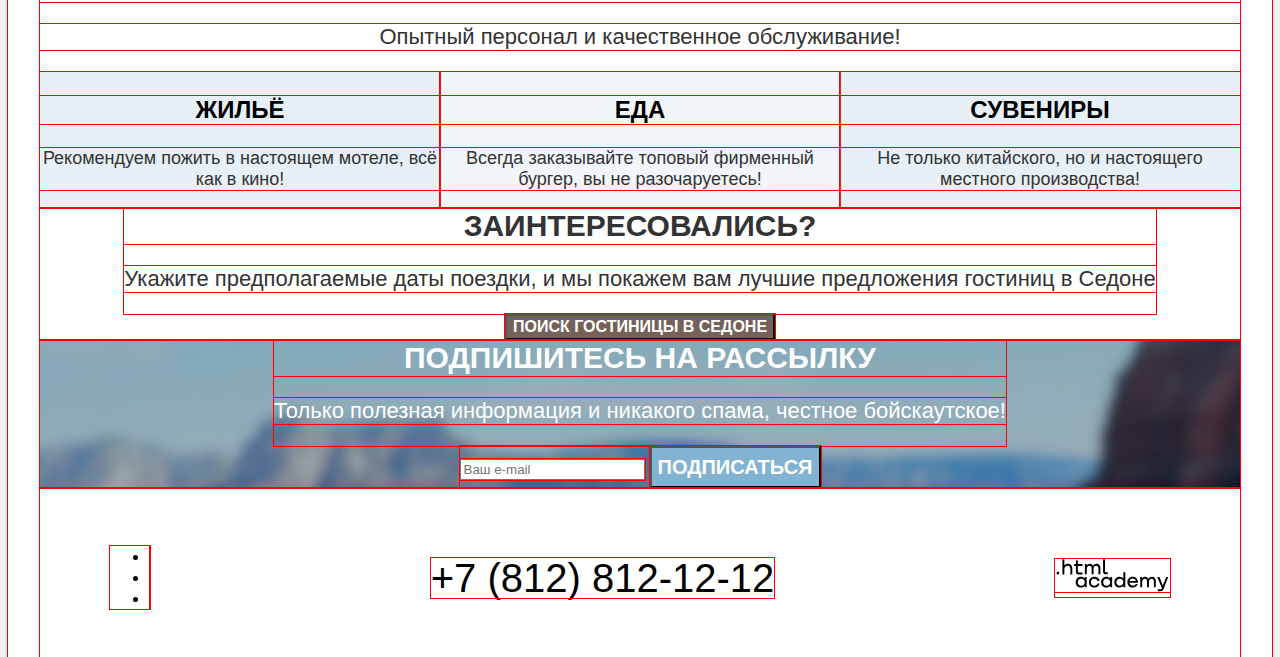
==== commit d18f93f7: "правки после консультации" ====
--- a/index.html
+++ b/index.html
@@ -8,6 +8,7 @@
 </head>
 
 <body>
+  <div class="body-container">
   <header data-test="header" class="page-header">
     <nav class="navigation">
       <a class="city-logo" href="index.html">
@@ -104,7 +105,7 @@
         <b>Заинтересовались?</b>
         <p>Укажите предполагаемые даты поездки, и мы покажем вам лучшие предложения гостиниц в Седоне</p>
       </div>
-      <a href="catalog.html" class="button room-search-button">ПОИСК ГОСТИНИЦЫ В седоне</a>
+      <button type="button" class="button room-search-button">ПОИСК ГОСТИНИЦЫ В седоне</button>
     </section>
     <section data-test="subscribe" class="subscription-main">
       <h2 class="visually-hidden">Подписка на рассылку</h2>
@@ -137,6 +138,7 @@
         <img src='images/html_academy_logo.svg' width="115" height="33" alt='Логотип HTML Academy'>
       </a>
   </footer>
+  </div>
 </body>
 
 </html>
--- a/styles/styles.css
+++ b/styles/styles.css
@@ -1,305 +1,397 @@
+/* fonts */
 @font-face {
-    font-family: "PT Sans";
-    font-style: normal;
-    font-weight: 400;
-    src: url("../fonts/ptsans-400.woff2") format("woff2");
-    font-display: swap;
-  }
-
-  @font-face {
-    font-family: "PT Sans";
-    font-style: normal;
-    font-weight: 700;
-    src: url("../fonts/ptsans-700.woff2") format("woff2");
-    font-display: swap;
-  }
-
-  html {height: 100%;}
-
-  body {
-    font-family: "PT Sans", sans-serif;
-    font-size: 18px;
-    line-height: 21px;
-    color: #000;
-    background-color: #f2f2f2;
-    margin: 0;
-    display: flex;
-    min-height: 100%;
-    flex-direction: column;
-
-  }
-
-  .page-header {
-    background-color: #ffffff;
-    width: 1200px;
-    margin: 0 auto;
-  }
-
-  .main-index {
-    background-color: #ffffff;
-    width: 1200px;
-    margin: 0 auto;
-    flex-grow: 1;
-  }
-
-  .page-footer {
-    background-color: #ffffff;
-    width: 1200px;
-    margin: 0 auto;
-  }
-
-  .pagination-link {
-    text-decoration: none;
-    color: inherit;
-  }
-
-  .navigation {
-    display: flex;
-  }
-
-  .city-logo {
-    display: block;
-    width: 138px;
-    margin-right: 30px;
-  }
-
-  .navigation-buttons {
-    width: 268 px;
-    margin-right: 70px;
-    margin-left: auto;
-  }
-
-  .welcome-text {
-    display: block;
-    margin: 0 auto;
-  }
-  .navigation-item {
-    list-style: none;
-  }
-
-  .navigation-link {
-    font-weight: 700;
-    line-height: 24px;
-    font-size: 20px;
-    text-transform: capitalize;
-    text-decoration: none;
-    text-align: center;
-    color: inherit;
-  }
-
-  .button {
-    font-family: inherit;
-    font-size: 16px;
-    line-height: 20px;
-    font-weight: 700;
-    text-align: center;
-    color: #fff;
-    text-transform: uppercase;
-    background-color: #756157;
-    text-decoration: none;
-  }
-
-  .hero {
-    background-image: url("../images/index-header-bg.jpg");
-    background-size: 100% auto;
-    background-repeat: no-repeat;
-  }
-
-  .center-text b {
-    font-weight: 700;
-    font-size: 30px;
-    line-height: 36px;
-    text-transform: uppercase;
-    text-align: center;
-  }
-
-  .footer-container {
-    display: flex;
-    width: 1060px;
-    justify-content: space-between;
-  }
-
-  .center-text p {
-    font-weight: 400;
-    font-size: 22px;
-    line-height: 26px;
-    text-align: center;
-    color: #333333
-  }
-
-  .advantages-buttons li {
-    width: 230px;
-  }
-  .advantages-item {
-    list-style: none;
-  }
-
-  .advantages-item h3 {
-    font-weight: 700;
-    font-size: 24px;
-    line-height: 28px;
-    text-transform: uppercase;
-    text-align: center;
-  }
-
-  .advantages-item p {
-    font-weight: 400;
-    font-size: 18px;
-    line-height: 21px;
-    text-align: center;
-    color: #333333;
-  }
-
-  .advantages-item.blue-block p{
-    color: #ffffff;
-    background-color: #82b3d3;
-  }
-
-  .advantages-item.blue-block {
-    color: #ffffff;
-    background-color: #82b3d3;
-  }
-
-  .advantages-buttons {
-    list-style: none;
-    padding: 0;
-    margin: 0;
-    display: flex;
-    justify-content: space-around;
-  }
-
-  .advantages-buttons h3 {
-    font-size: 24px;
-    line-height: 28px;
-    text-transform: uppercase;
-    text-align: center;
-  }
-
-  .advantages-buttons p {
-    color: #333333;
-    font-size: 18px;
-    line-height: 21px;
-    text-align: center;
-  }
-
-  .big-button {
-    font-size: 20px;
-    line-height: 36px;
-  }
-
-  .subscription-main {
-    background-image: url("../images/subscribe-bg.jpg");
-    background-size: 100% auto;
-    background-repeat: no-repeat;
-  }
-
-  .subscription-main .center-text {
-    color: #ffffff
-  }
-
-  .subscription-main .center-text p {
-    color: #ffffff
-  }
-
-  .blue-button {
-    background-color: #82b3d3;
-  }
-
-  .footer-phone {
-    font-size: 40px;
-    text-decoration: none;
-    text-transform: uppercase;
-    text-align: center;
-    line-height: 40px;
-    color: inherit;
-  }
-
-  .main-inner {
-    background-image: url("../images/filter-bg.jpg");
-
-    background-size: 100% auto;
-    background-repeat: no-repeat;
-    width: 1200px;
-    margin: 0 auto;
-    flex-grow: 1;
-  }
-
-  .inner-header {
-    color: #ffffff;
-  }
-
-  .filter {
-    color: #ffffff;
-    background-color: #808080;
-  }
-
-  .inner-title {
-    font-size: 60px;
-    line-height: 78px;
-  }
-
-  .breadcrumbs-link {
-    font-size: 16px;
-    line-height: 21px;
-  }
-
-  .filter-title {
-    font-size: 20px;
-    line-height: 24px;
-  }
-
-  .control {
-    font-size: 18px;
-    line-height: 23px;
-  }
-
-  .transparent-button{
-    background-color: unset;
-  }
-
-  .catalog-info {
-    color: #000;
-    font-size: 30px;
-    line-height: 36px;
-    text-transform: uppercase;
-    font-weight: 700;
-  }
-
-  .object-card-link {
-    font-weight: 700;
-    font-size: 24px;
-    line-height: 28px;
-    text-decoration: none;
-    color: inherit;
-  }
-
-  .object-type {
-    font-weight: 400;
-    font-size: 18px;
-    line-height: 21px;
-  }
-
-  .product-card-price {
-    font-weight: 400;
-    font-size: 18px;
-    line-height: 21px;
-    text-align: right;
-  }
-
-  .green-button {
-    background-color: #7db54f;
-  }
-
-  .rating {
-    font-weight: 400;
-    font-size: 16px;
-    line-height: 20px;
-    text-transform: uppercase;
-    text-align: center;
-    background-color: #f2f2f2;
-  }
-
-  .grey-button {
-    background-color: #f2f2f2;
-    color: inherit;
-  }
+  font-family: "PT Sans";
+  font-style: normal;
+  font-weight: 400;
+  src: url("../fonts/ptsans-400.woff2") format("woff2");
+  font-display: swap;
+}
+
+@font-face {
+  font-family: "PT Sans";
+  font-style: normal;
+  font-weight: 700;
+  src: url("../fonts/ptsans-700.woff2") format("woff2");
+  font-display: swap;
+}
+
+* {
+  outline: 1px solid red;
+}
+
+/* html,body and visually hidden */
+html {
+  height: 100%;
+  margin: 0 auto;
+  background-color: #f2f2f2;
+}
+
+body {
+  font-family: "PT Sans", "Arial", sans-serif;
+  font-size: 18px;
+  line-height: 21px;
+  color: #000000;
+  background-color: #ffffff;}
+
+.body-container {
+  margin: 0 auto;
+  display: flex;
+  min-height: 100%;
+  flex-direction: column;
+  width: 1200px;
+}
+
+.visually-hidden {
+  position: absolute;
+  width: 1px;
+  height: 1px;
+  margin: -1px;
+  border: 0;
+  padding: 0;
+  white-space: nowrap;
+  clip-path: inset(100%);
+  clip: rect(0 0 0 0);
+  overflow: hidden;
+}
+
+/* header */
+.page-header {
+  display: flex;
+  gap: 20px;
+  padding: 0 70px;
+}
+
+.city-logo {
+  display: block;
+  width: 138px;
+  height: 64px;
+}
+
+.navigation {
+  display: flex;
+  gap: 28px;
+  flex-grow: 1;
+}
+
+.navigation-tabs {
+  display: flex;
+  flex-wrap: wrap;
+  width: 450px;
+  padding: 0;
+  margin: 0;
+  list-style-type: none;
+  margin-right: auto;
+}
+
+.navigation-link {
+  font-weight: 700;
+  line-height: 24px;
+  font-size: 20px;
+  display: block;
+  padding: 20px 16px;
+  text-transform: capitalize;
+  text-decoration: none;
+  text-align: center;
+  color: inherit;
+}
+
+.navigation-list {
+  display: flex;
+  flex-wrap: wrap;
+  justify-content: flex-end;
+  align-items: flex-end;
+  margin: 0;
+  padding: 0;
+  list-style-type: none;
+}
+
+.button {
+  font-family: inherit;
+  font-size: 16px;
+  line-height: 20px;
+  font-weight: 700;
+  text-align: center;
+  color: #ffffff;
+  text-transform: uppercase;
+  text-decoration: none;
+}
+
+.navigation-button {
+  background-color: #756157;
+}
+
+/* main */
+
+.welcome-text-img {
+  display: block;
+  margin: 0 auto;
+}
+
+.main-index {
+  flex-grow: 1;
+}
+
+.hero {
+  background-image: url("../images/index-header-bg.jpg");
+  background-color: #a38079;
+  background-size: 100% auto;
+  background-repeat: no-repeat;
+}
+
+.billboard {
+  color: #333333;
+}
+
+.billboard b {
+  font-weight: 700;
+  font-size: 30px;
+  line-height: 36px;
+  display: block;
+  text-transform: uppercase;
+  text-align: center;
+}
+
+.billboard p {
+  font-weight: 400;
+  font-size: 22px;
+  line-height: 26px;
+  text-align: center;
+}
+
+/* .advantages section */
+.advantages-list {
+  list-style: none;
+  padding: 0;
+  margin: 0;
+  display: flex;
+  flex-wrap: wrap;
+}
+
+.advantages-item {
+  color: #333333;
+}
+
+.advantages-item h3 {
+  font-weight: 700;
+  font-size: 24px;
+  line-height: 28px;
+  text-transform: uppercase;
+  text-align: center;
+}
+
+.advantages-item p {
+  font-weight: 400;
+  font-size: 18px;
+  line-height: 21px;
+  text-align: center;
+}
+
+.advantages-item:nth-child(even) {
+  background-color: rgba(131, 179, 211, 0.12);
+}
+
+.advantages-item:nth-child(odd) {
+  background-color: rgba(131, 179, 211, 0.2);
+}
+
+.advantages-item.big-block {
+  display: flex;
+  color: #ffffff;
+  background-color: #82b3d3;
+}
+
+/* services-list list */
+
+.services-list {
+  list-style: none;
+  padding: 0;
+  margin: 0;
+  display: flex;
+  flex-wrap: wrap;
+  justify-content: stretch;
+}
+
+.services-list li {
+  width: 400px;
+}
+
+.services-list h3 {
+  font-size: 24px;
+  line-height: 28px;
+  text-transform: uppercase;
+  text-align: center;
+}
+
+.services-list p {
+  color: #333333;
+  font-size: 18px;
+  line-height: 21px;
+  text-align: center;
+}
+
+.services-list li:nth-child(even) {
+  background-color: rgba(131, 179, 211, 0.12);
+}
+
+.services-list li:nth-child(odd) {
+  background-color: rgba(131, 179, 211, 0.2);
+}
+
+/* room-search section */
+.room-search {
+  display: flex;
+  flex-direction: column;
+  align-items: center;
+}
+
+.room-search-button {
+  background-color: #756157;
+}
+
+/* subscription section */
+
+.subscription-main {
+  background-image: url("../images/subscribe-bg.jpg");
+  background-size: 100% auto;
+  background-repeat: no-repeat;
+  display: flex;
+  flex-direction: column;
+  align-items: center;
+}
+
+.subcription-form {
+  display: flex;
+  flex-direction: row;
+}
+
+.subscription-main .billboard {
+  color: #ffffff
+}
+
+.big-button {
+  font-size: 20px;
+  line-height: 36px;
+}
+
+.blue-button {
+  background-color: #82b3d3;
+}
+
+/* footer */
+.page-footer {
+  display: flex;
+  justify-content: space-between;
+  align-items: center;
+  padding: 40px 70px 30px;
+}
+
+.footer-phone {
+  font-size: 40px;
+  text-decoration: none;
+  text-transform: uppercase;
+  text-align: center;
+  line-height: 40px;
+  color: inherit;
+}
+
+/* catalog */
+/* main */
+.main-inner {
+  flex-grow: 1;
+}
+
+.filter-wrapper {
+  background-image: url("../images/filter-bg.jpg");
+  background-repeat: no-repeat;
+  background-size: cover;
+  background-color: #82b3d3;
+  color: #ffffff;
+}
+
+.inner-title {
+  font-size: 60px;
+  line-height: 78px;
+}
+
+.breadcrumbs-link {
+  font-size: 16px;
+  line-height: 21px;
+}
+
+/* catalog-filter */
+.objects-header {
+  display: flex;
+}
+
+
+.filter-title {
+  font-size: 20px;
+  line-height: 24px;
+}
+
+.control {
+  font-size: 18px;
+  line-height: 23px;
+}
+
+.transparent-button {
+  background-color: unset;
+}
+
+.catalog-info {
+  color: #000;
+  font-size: 30px;
+  line-height: 36px;
+  text-transform: uppercase;
+  font-weight: 700;
+}
+
+.object-card-link {
+  font-weight: 700;
+  font-size: 24px;
+  line-height: 28px;
+  text-decoration: none;
+  color: inherit;
+}
+
+.object-type {
+  font-weight: 400;
+  font-size: 18px;
+  line-height: 21px;
+}
+
+.product-card-price {
+  font-weight: 400;
+  font-size: 18px;
+  line-height: 21px;
+  text-align: right;
+}
+
+.green-button {
+  background-color: #7db54f;
+}
+
+.rating {
+  font-weight: 400;
+  font-size: 16px;
+  line-height: 20px;
+  text-transform: uppercase;
+  text-align: center;
+  background-color: #f2f2f2;
+}
+
+.grey-button {
+  background-color: #f2f2f2;
+  color: inherit;
+}
+
+.pagination-link {
+  text-decoration: none;
+  color: inherit;
+}
+
+.subscription-inner {
+  display: flex;
+  flex-direction: column;
+  align-items: center;
+}
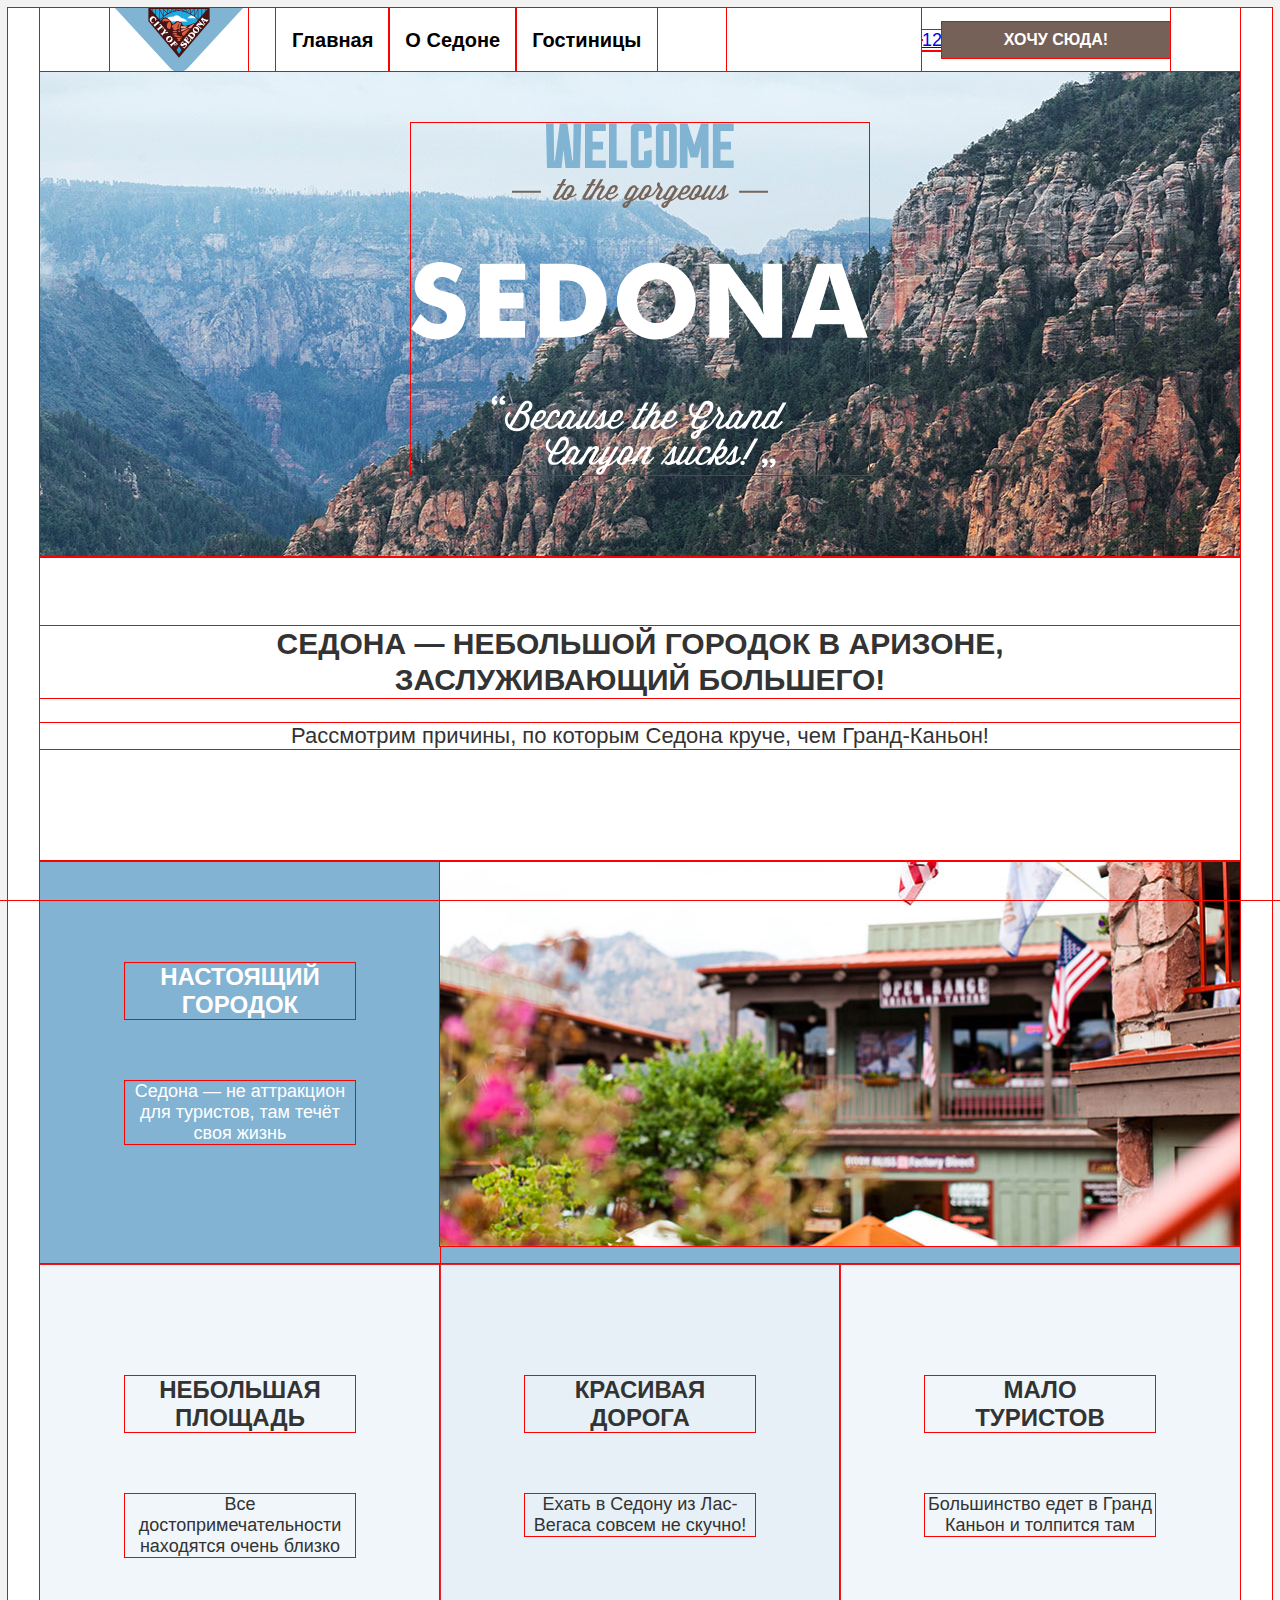
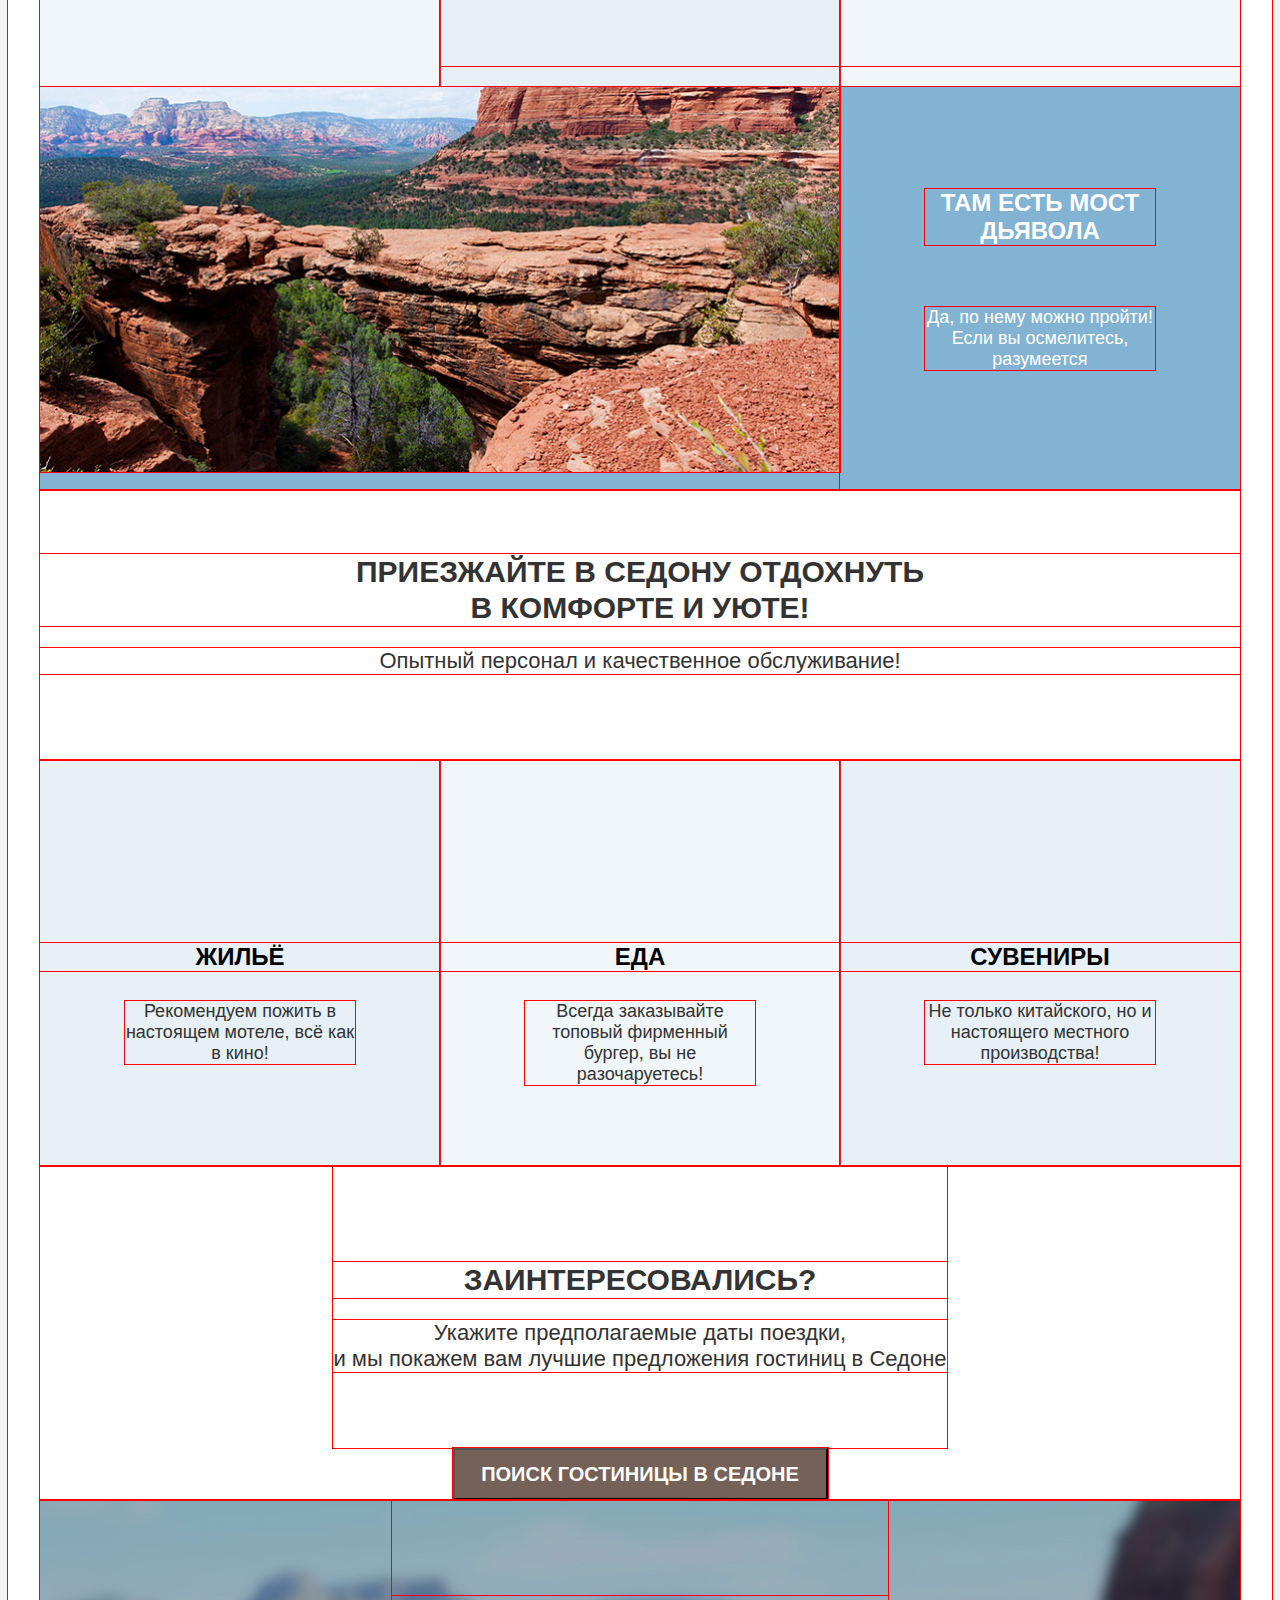
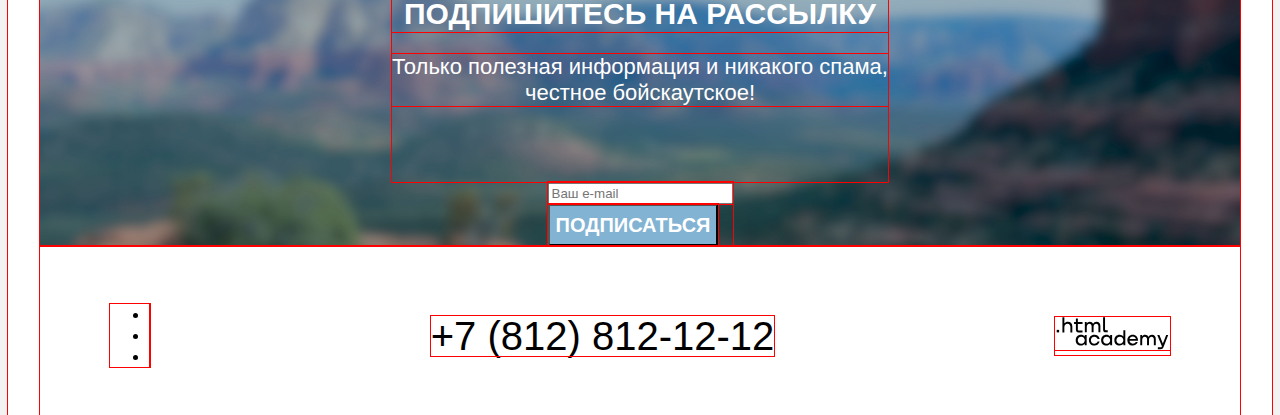
==== commit 382844c3: "Добавляет микросетки на флексах" ====
--- a/index.html
+++ b/index.html
@@ -9,135 +9,141 @@
 
 <body>
   <div class="body-container">
-  <header data-test="header" class="page-header">
-    <nav class="navigation">
-      <a class="city-logo" href="index.html">
-        <img src="images/logo.svg" width="138" height="64" alt="логотип City of Sedona">
-      </a>
-      <ul class="navigation-tabs">
-        <li class="navigation-item">
-          <a class="navigation-link navigation-link-active" href="index.html">Главная</a>
+    <header data-test="header" class="page-header">
+      <nav class="navigation">
+        <a class="city-logo" href="index.html">
+          <img src="images/logo.svg" width="138" height="64" alt="логотип City of Sedona">
+        </a>
+        <ul class="navigation-tabs">
+          <li class="navigation-item">
+            <a class="navigation-link navigation-link-active" href="index.html">Главная</a>
+          </li>
+          <li class="navigation-item">
+            <a class="navigation-link" href="#">О Седоне</a>
+          </li>
+          <li class="navigation-item">
+            <a class="navigation-link" href="catalog.html">Гостиницы</a>
+          </li>
+        </ul>
+        <ul class="navigation-list">
+          <li class="navigation-element">
+            <a class="navigation-element-link" href="#"><span class="visually-hidden">Поиск</span></a>
+          </li>
+          <li class="navigation-element">
+            <a class="navigation-element-link" href="#"><span class="visually-hidden">Избранное</span><span
+                class="fav_amount">12</span></a>
+          </li>
+          <li class="navigation-element">
+            <a class="button navigation-button" href="#">Хочу сюда!</a>
+          </li>
+        </ul>
+      </nav>
+    </header>
+    <main data-test="main" class="main-index">
+      <h1 class="visually-hidden">Добро пожаловать в Седону</h1>
+      <section data-test="hero" class="hero">
+        <h2 class="visually-hidden">Приветственная часть</h2>
+        <img class="welcome-text-img" src="images/welcome.svg" width="458" height="352"
+          alt="Приветственный текст: Welcome to the gorgeous SEDONA. Because the Grand Canyon sucks">
+      </section>
+      <section data-test="advantages" class="advantages">
+        <h2 class="visually-hidden">Преимущества Седоны</h2>
+        <div class="billboard upper">
+          <b class="big-bottom-margin">Седона — небольшой городок в Аризоне,<br> заслуживающий большего!</b>
+          <p>Рассмотрим причины, по которым Седона круче, чем Гранд-Каньон!</p>
+        </div>
+        <ul class="advantages-list">
+          <li class="advantages-item big-block">
+            <div class="advantages-item-wrapper">
+              <h3 class="advantages-title">Настоящий городок</h3>
+              <p>Седона — не аттракцион для туристов, там течёт своя жизнь</p>
+            </div>
+            <img class="advantages-img" src="images/buildings.jpg" width="800" height="385" alt="Фото зданий Седоны">
+          </li>
+          <li class="advantages-item">
+            <div class="advantages-item-wrapper">
+              <h3 class="advantages-title">Небольшая площадь</h3>
+              <p>Все достопримечательности находятся очень близко</p>
+            </div>
+          </li>
+          <li class="advantages-item">
+            <div class="advantages-item-wrapper">
+              <h3 class="advantages-title">Красивая<br> дорога</h3>
+              <p>Ехать в Седону из Лас-Вегаса совсем не скучно!</p>
+            </div>
+          </li>
+          <li class="advantages-item">
+            <div class="advantages-item-wrapper">
+              <h3 class="advantages-title">Мало<br> туристов</h3>
+              <p>Большинство едет в Гранд Каньон и толпится там</p>
+            </div>
+          </li>
+          <li class="advantages-item big-block">
+            <img class="advantages-img" src="images/devil_canyon.jpg" width="800" height="385" alt="Фото ущелья">
+            <div class="advantages-item-wrapper">
+              <h3 class="advantages-title">Там есть мост дьявола</h3>
+              <p>Да, по нему можно пройти! Если вы осмелитесь, разумеется</p>
+            </div>
+          </li>
+        </ul>
+        <div class="billboard middle">
+          <b>Приезжайте в Седону отдохнуть<br> в комфорте и уюте!</b>
+          <p>Опытный персонал и качественное обслуживание!</p>
+        </div>
+        <ul class="services-list">
+          <li>
+            <h3>Жильё</h3>
+            <p>Рекомендуем пожить в настоящем мотеле, всё как в кино!</p>
+          </li>
+          <li>
+            <h3>Еда</h3>
+            <p>Всегда заказывайте топовый фирменный бургер, вы не разочаруетесь!</p>
+          </li>
+          <li>
+            <h3>Сувениры</h3>
+            <p>Не только китайского, но и настоящего местного производства!</p>
+          </li>
+        </ul>
+      </section>
+      <section class="room-search" data-test="search">
+        <h2 class='visually-hidden'>Поиск гостиниц</h2>
+        <div class="billboard lower">
+          <b>Заинтересовались?</b>
+          <p>Укажите предполагаемые даты поездки,<br> и мы покажем вам лучшие предложения гостиниц в Седоне</p>
+        </div>
+        <button type="button" class="button room-search-button big-button">ПОИСК ГОСТИНИЦЫ В седоне</button>
+      </section>
+      <section data-test="subscribe" class="subscription-main">
+        <h2 class="visually-hidden">Подписка на рассылку</h2>
+        <div class="billboard subscription-billboard">
+          <b>Подпишитесь на рассылку</b>
+          <p>Только полезная информация и никакого спама,<br> честное бойскаутское!</p>
+        </div>
+        <form class="subscription-form" action="https://echo.htmlacademy.ru/" method="post">
+          <label for="mail-field" class="visually-hidden">Введите свой email</label>
+          <input id="mail-field" class="subscription-input" placeholder="Ваш e-mail" name="subscription-email">
+          <button class="button big-button subscription-button blue-button" type="submit">Подписаться</button>
+        </form>
+      </section>
+    </main>
+    <footer class="page-footer" data-test="footer">
+      <ul class="footer-social-list">
+        <li>
+          <a class="social-item" href="https://vk.com/htmlacademy"><span class="visually-hidden">ВК</span></a>
         </li>
-        <li class="navigation-item">
-          <a class="navigation-link" href="#">О Седоне</a>
+        <li>
+          <a class="social-item" href="https://t.me/htmlacademy"><span class="visually-hidden">Телеграм</span></a>
         </li>
-        <li class="navigation-item">
-          <a class="navigation-link" href="catalog.html">Гостиницы</a>
+        <li>
+          <a class="social-item" href="https://www.youtube.com/user/htmlacademyru"><span
+              class="visually-hidden">Youtube</span></a>
         </li>
       </ul>
-      <ul class="navigation-list">
-        <li class="navigation-element">
-          <a class="navigation-element-link" href="#"><span class="visually-hidden">Поиск</span></a>
-        </li>
-        <li class="navigation-element">
-          <a class="navigation-element-link" href="#"><span class="visually-hidden">Избранное</span><span
-              class="fav_amount">12</span></a>
-        </li>
-        <li class="navigation-element">
-          <a class="button navigation-button" href="#">Хочу сюда!</a>
-        </li>
-      </ul>
-    </nav>
-  </header>
-  <main data-test="main" class="main-index">
-    <h1 class="visually-hidden">Добро пожаловать в Седону</h1>
-    <section data-test="hero" class="hero">
-      <h2 class="visually-hidden">Приветственная часть</h2>
-      <img class="welcome-text-img" src="images/welcome.svg" width="458" height="352"
-        alt="Приветственный текст: Welcome to the gorgeous SEDONA. Because the Grand Canyon sucks">
-    </section>
-    <section data-test="advantages" class="advantages">
-      <h2 class="visually-hidden">Преимущества Седоны</h2>
-      <div class="billboard">
-        <b>Седона — небольшой городок в Аризоне, заслуживающий большего!</b>
-        <p>Рассмотрим причины, по которым Седона круче, чем Гранд-Каньон!</p>
-      </div>
-      <ul class="advantages-list">
-        <li class="advantages-item big-block">
-          <div class="advantages-item-wrapper">
-          <h3 class="advantages-title">Настоящий городок</h3>
-          <p>Седона — не аттракцион для туристов, там течёт своя жизнь</p>
-          </div>
-          <img class="advantages-img" src="images/buildings.jpg" width="800" height="385" alt="Фото зданий Седоны">
-        </li>
-        <li class="advantages-item">
-          <h3 class="advantages-title">Небольшая площадь</h3>
-          <p>Все достопримечательности находятся очень близко</p>
-        </li>
-        <li class="advantages-item">
-          <h3 class="advantages-title">Красивая дорога</h3>
-          <p>Ехать в Седону из Лас-Вегаса совсем не скучно!</p>
-        </li>
-        <li class="advantages-item">
-          <h3 class="advantages-title">Мало туристов</h3>
-          <p>Большинство едет в Гранд Каньон и толпится там</p>
-        </li>
-        <li class="advantages-item big-block">
-          <img class="advantages-img" src="images/devil_canyon.jpg" width="800" height="385" alt="Фото ущелья">
-          <div class="advantages-item-wrapper">
-          <h3 class="advantages-title">Там есть мост дьявола</h3>
-          <p>Да, по нему можно пройти! Если вы осмелитесь, разумеется</p>
-          </div>
-        </li>
-      </ul>
-      <div class="billboard">
-        <b>Приезжайте в Седону отдохнуть в комфорте и уюте!</b>
-        <p>Опытный персонал и качественное обслуживание!</p>
-      </div>
-      <ul class="services-list">
-        <li>
-          <h3>Жильё</h3>
-          <p>Рекомендуем пожить в настоящем мотеле, всё как в кино!</p>
-        </li>
-        <li>
-          <h3>Еда</h3>
-          <p>Всегда заказывайте топовый фирменный бургер, вы не разочаруетесь!</p>
-        </li>
-        <li>
-          <h3>Сувениры</h3>
-          <p>Не только китайского, но и настоящего местного производства!</p>
-        </li>
-      </ul>
-    </section>
-    <section class="room-search" data-test="search">
-      <h2 class='visually-hidden'>Поиск гостиниц</h2>
-      <div class="billboard">
-        <b>Заинтересовались?</b>
-        <p>Укажите предполагаемые даты поездки, и мы покажем вам лучшие предложения гостиниц в Седоне</p>
-      </div>
-      <button type="button" class="button room-search-button">ПОИСК ГОСТИНИЦЫ В седоне</button>
-    </section>
-    <section data-test="subscribe" class="subscription-main">
-      <h2 class="visually-hidden">Подписка на рассылку</h2>
-      <div class="billboard">
-        <b>Подпишитесь на рассылку</b>
-        <p>Только полезная информация и никакого спама, честное бойскаутское!</p>
-      </div>
-      <form class="subscription-form" action="https://echo.htmlacademy.ru/" method="post">
-        <label for="mail-field" class="visually-hidden">Введите свой email</label>
-        <input id="mail-field" class="subscription-input" placeholder="Ваш e-mail" name="subscription-email">
-        <button class="button big-button subscription-button blue-button" type="submit">Подписаться</button>
-      </form>
-    </section>
-  </main>
-  <footer class="page-footer" data-test="footer">
-        <ul class="footer-social-list">
-          <li>
-            <a class="social-item" href="https://vk.com/htmlacademy"><span class="visually-hidden">ВК</span></a>
-          </li>
-          <li>
-            <a class="social-item" href="https://t.me/htmlacademy"><span class="visually-hidden">Телеграм</span></a>
-          </li>
-          <li>
-            <a class="social-item" href="https://www.youtube.com/user/htmlacademyru"><span
-                class="visually-hidden">Youtube</span></a>
-          </li>
-        </ul>
       <a class="footer-phone" href="tel:+78128121212">+7 (812) 812-12-12</a>
       <a class="logo-html-academy" href="https://htmlacademy.ru/">
         <img src='images/html_academy_logo.svg' width="115" height="33" alt='Логотип HTML Academy'>
       </a>
-  </footer>
+    </footer>
   </div>
 </body>
 
--- a/styles/styles.css
+++ b/styles/styles.css
@@ -93,18 +93,23 @@
   text-decoration: none;
   text-align: center;
   color: inherit;
+  min-width: 20px;
+  min-height: 20px;
 }
 
 .navigation-list {
   display: flex;
   flex-wrap: wrap;
   justify-content: flex-end;
-  align-items: flex-end;
+  align-items: center;
   margin: 0;
   padding: 0;
   list-style-type: none;
 }
-
+.navigation-element-link {
+  min-width: 44px;
+  min-height: 64px;
+}
 .button {
   font-family: inherit;
   font-size: 16px;
@@ -112,12 +117,15 @@
   font-weight: 700;
   text-align: center;
   color: #ffffff;
+  display: block;
   text-transform: uppercase;
   text-decoration: none;
 }
 
 .navigation-button {
   background-color: #756157;
+  min-width: 160px;
+  padding: 8px 34px;
 }
 
 /* main */
@@ -136,6 +144,8 @@
   background-color: #a38079;
   background-size: 100% auto;
   background-repeat: no-repeat;
+  padding-top: 51px;
+  padding-bottom: 82px;
 }
 
 .billboard {
@@ -149,6 +159,11 @@
   display: block;
   text-transform: uppercase;
   text-align: center;
+  margin-bottom: 20px;
+}
+
+.billboard .big-bottom-margin {
+  margin-bottom: 25px;
 }
 
 .billboard p {
@@ -159,6 +174,11 @@
 }
 
 /* .advantages section */
+
+.billboard.upper {
+  padding-top: 69px;
+  padding-bottom: 90px;
+}
 .advantages-list {
   list-style: none;
   padding: 0;
@@ -169,6 +189,7 @@
 
 .advantages-item {
   color: #333333;
+  width: 400px;
 }
 
 .advantages-item h3 {
@@ -177,6 +198,8 @@
   line-height: 28px;
   text-transform: uppercase;
   text-align: center;
+  margin-top: 0;
+  margin-bottom: 62px;
 }
 
 .advantages-item p {
@@ -198,6 +221,20 @@
   display: flex;
   color: #ffffff;
   background-color: #82b3d3;
+  width: 100%;
+}
+
+.advantages-item-wrapper {
+  padding: 112px 85px;
+}
+
+.big-block .advantages-item-wrapper {
+  padding: 102px 85px;
+}
+
+.billboard.middle {
+  padding-top: 64px;
+  padding-bottom: 64px;
 }
 
 /* services-list list */
@@ -208,7 +245,6 @@
   margin: 0;
   display: flex;
   flex-wrap: wrap;
-  justify-content: stretch;
 }
 
 .services-list li {
@@ -220,6 +256,8 @@
   line-height: 28px;
   text-transform: uppercase;
   text-align: center;
+  margin-top: 183px;
+  margin-bottom: 30px;
 }
 
 .services-list p {
@@ -227,6 +265,7 @@
   font-size: 18px;
   line-height: 21px;
   text-align: center;
+  margin: 0 85px 81px;
 }
 
 .services-list li:nth-child(even) {
@@ -237,6 +276,10 @@
   background-color: rgba(131, 179, 211, 0.2);
 }
 
+.billboard.lower {
+  padding-top: 96px;
+  padding-bottom: 54px;
+}
 /* room-search section */
 .room-search {
   display: flex;
@@ -246,6 +289,8 @@
 
 .room-search-button {
   background-color: #756157;
+  min-width: 375px;
+  min-height: 52px;
 }
 
 /* subscription section */
@@ -267,14 +312,13 @@
 .subscription-main .billboard {
   color: #ffffff
 }
-
+.billboard.subscription-billboard {
+  padding-top: 96px;
+  padding-bottom: 54px;
+}
 .big-button {
   font-size: 20px;
   line-height: 36px;
-}
-
-.blue-button {
-  background-color: #82b3d3;
 }
 
 /* footer */
@@ -306,24 +350,47 @@
   background-size: cover;
   background-color: #82b3d3;
   color: #ffffff;
+  padding: 35px 70px 70px;
 }
 
 .inner-title {
   font-size: 60px;
   line-height: 78px;
-}
-
+  margin: 0;
+  margin-bottom: 8px;
+}
+.breadcrumbs {
+  display: flex;
+  list-style: none;
+  padding: 0;
+  margin: 0;
+  margin-bottom: 40px;
+}
 .breadcrumbs-link {
   font-size: 16px;
   line-height: 21px;
 }
 
 /* catalog-filter */
-.objects-header {
-  display: flex;
-}
-
-
+
+.catalog-filter {
+  display: flex;
+  width: 1060px;
+  justify-content: flex-start;
+}
+.catalog-filter-group {
+  min-width: 150px;
+  padding-right: 70px;
+}
+
+.range-price {
+  min-width: 288px;
+}
+
+.form-buttons {
+  margin-left: auto;
+  min-width: 191px;
+}
 .filter-title {
   font-size: 20px;
   line-height: 24px;
@@ -338,6 +405,9 @@
   background-color: unset;
 }
 
+
+
+/* objects-catalog */
 .catalog-info {
   color: #000;
   font-size: 30px;
@@ -345,7 +415,13 @@
   text-transform: uppercase;
   font-weight: 700;
 }
-
+.objects-header {
+  display: flex;
+}
+
+.product-card-button {
+  background-color: #756157;
+}
 .object-card-link {
   font-weight: 700;
   font-size: 24px;
@@ -380,18 +456,36 @@
   background-color: #f2f2f2;
 }
 
+/* pagination */
+.pagination-link {
+  text-decoration: none;
+  color: inherit;
+  width: 60px;
+  height: 60px;
+  display: flex;
+  justify-content: center;
+  align-items: center;
+}
+
+.pagination {
+  display: flex;
+  margin: 0;
+  padding: 0;
+  gap: 8px;
+  list-style: none;
+}
+
+.subscription-inner {
+  display: flex;
+  flex-direction: column;
+  align-items: center;
+}
+
+.blue-button {
+  background-color: #82b3d3;
+  color: #ffffff
+}
 .grey-button {
   background-color: #f2f2f2;
   color: inherit;
 }
-
-.pagination-link {
-  text-decoration: none;
-  color: inherit;
-}
-
-.subscription-inner {
-  display: flex;
-  flex-direction: column;
-  align-items: center;
-}
